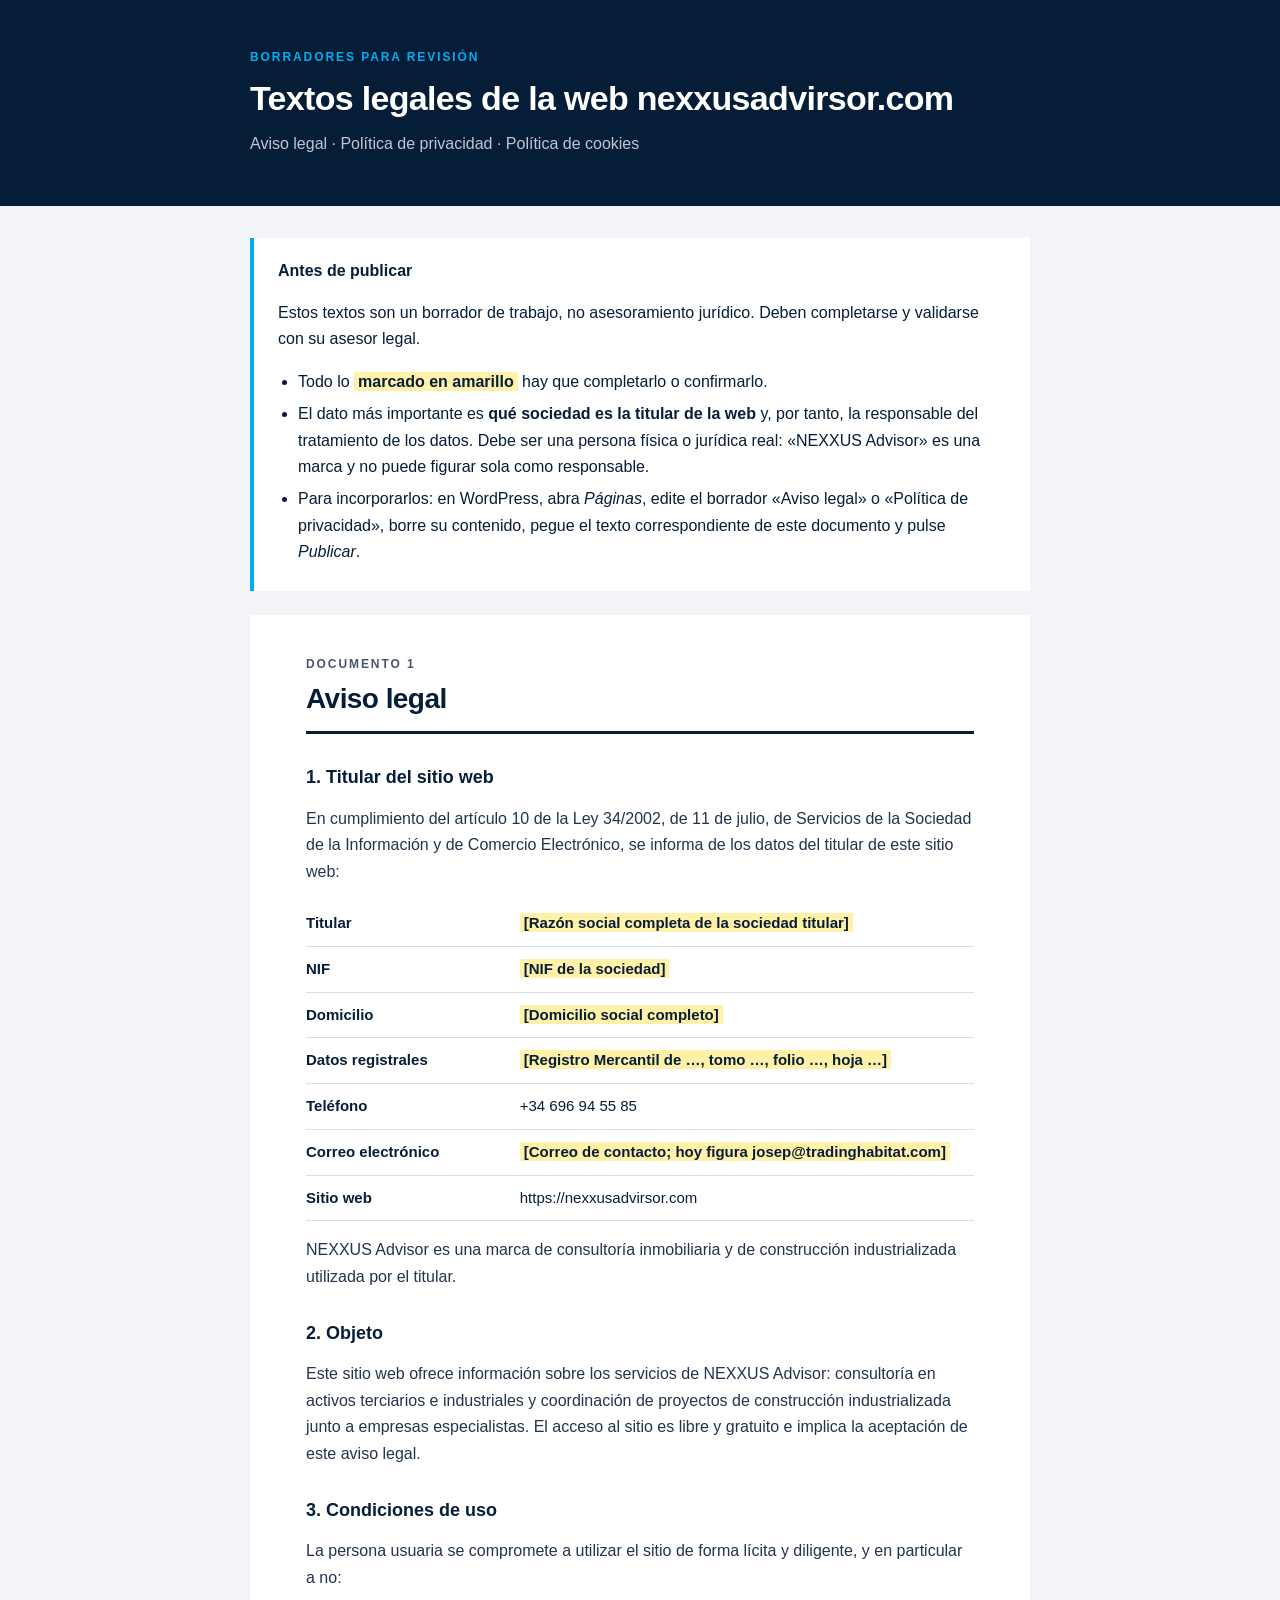
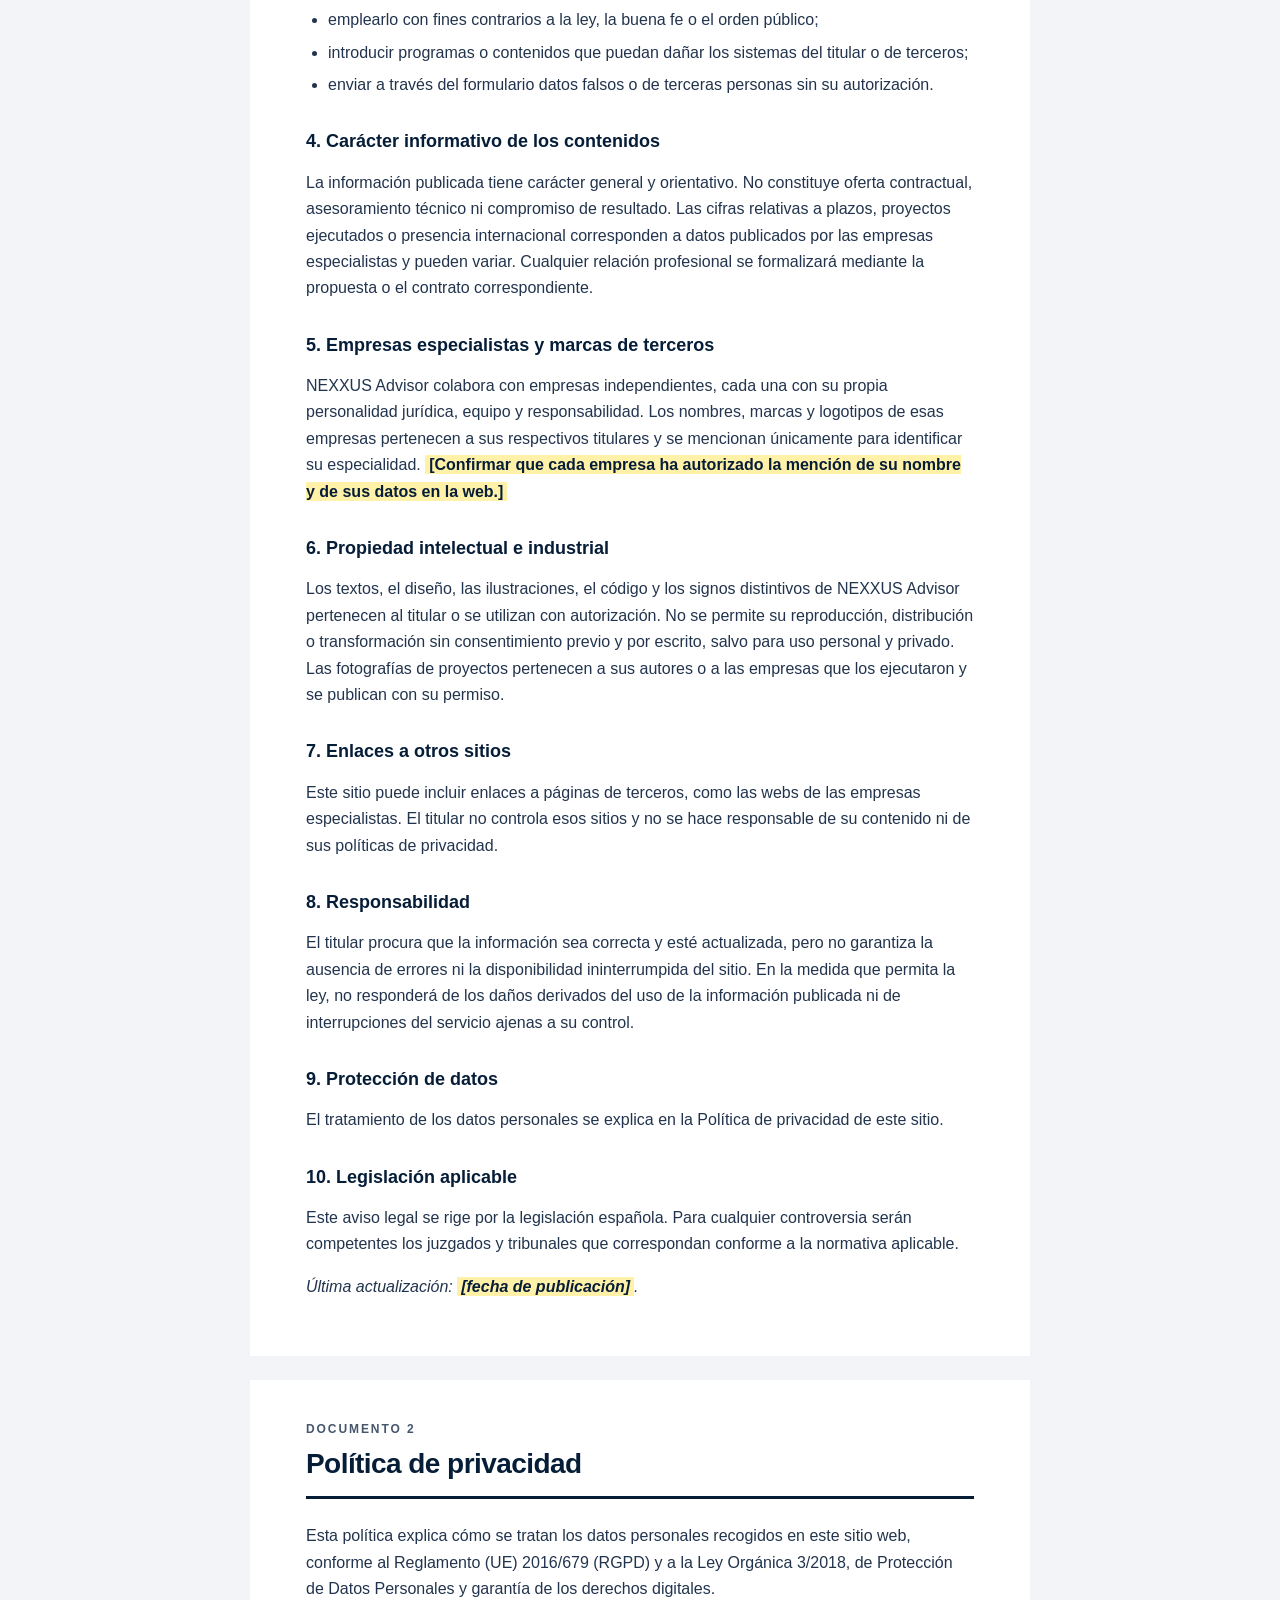
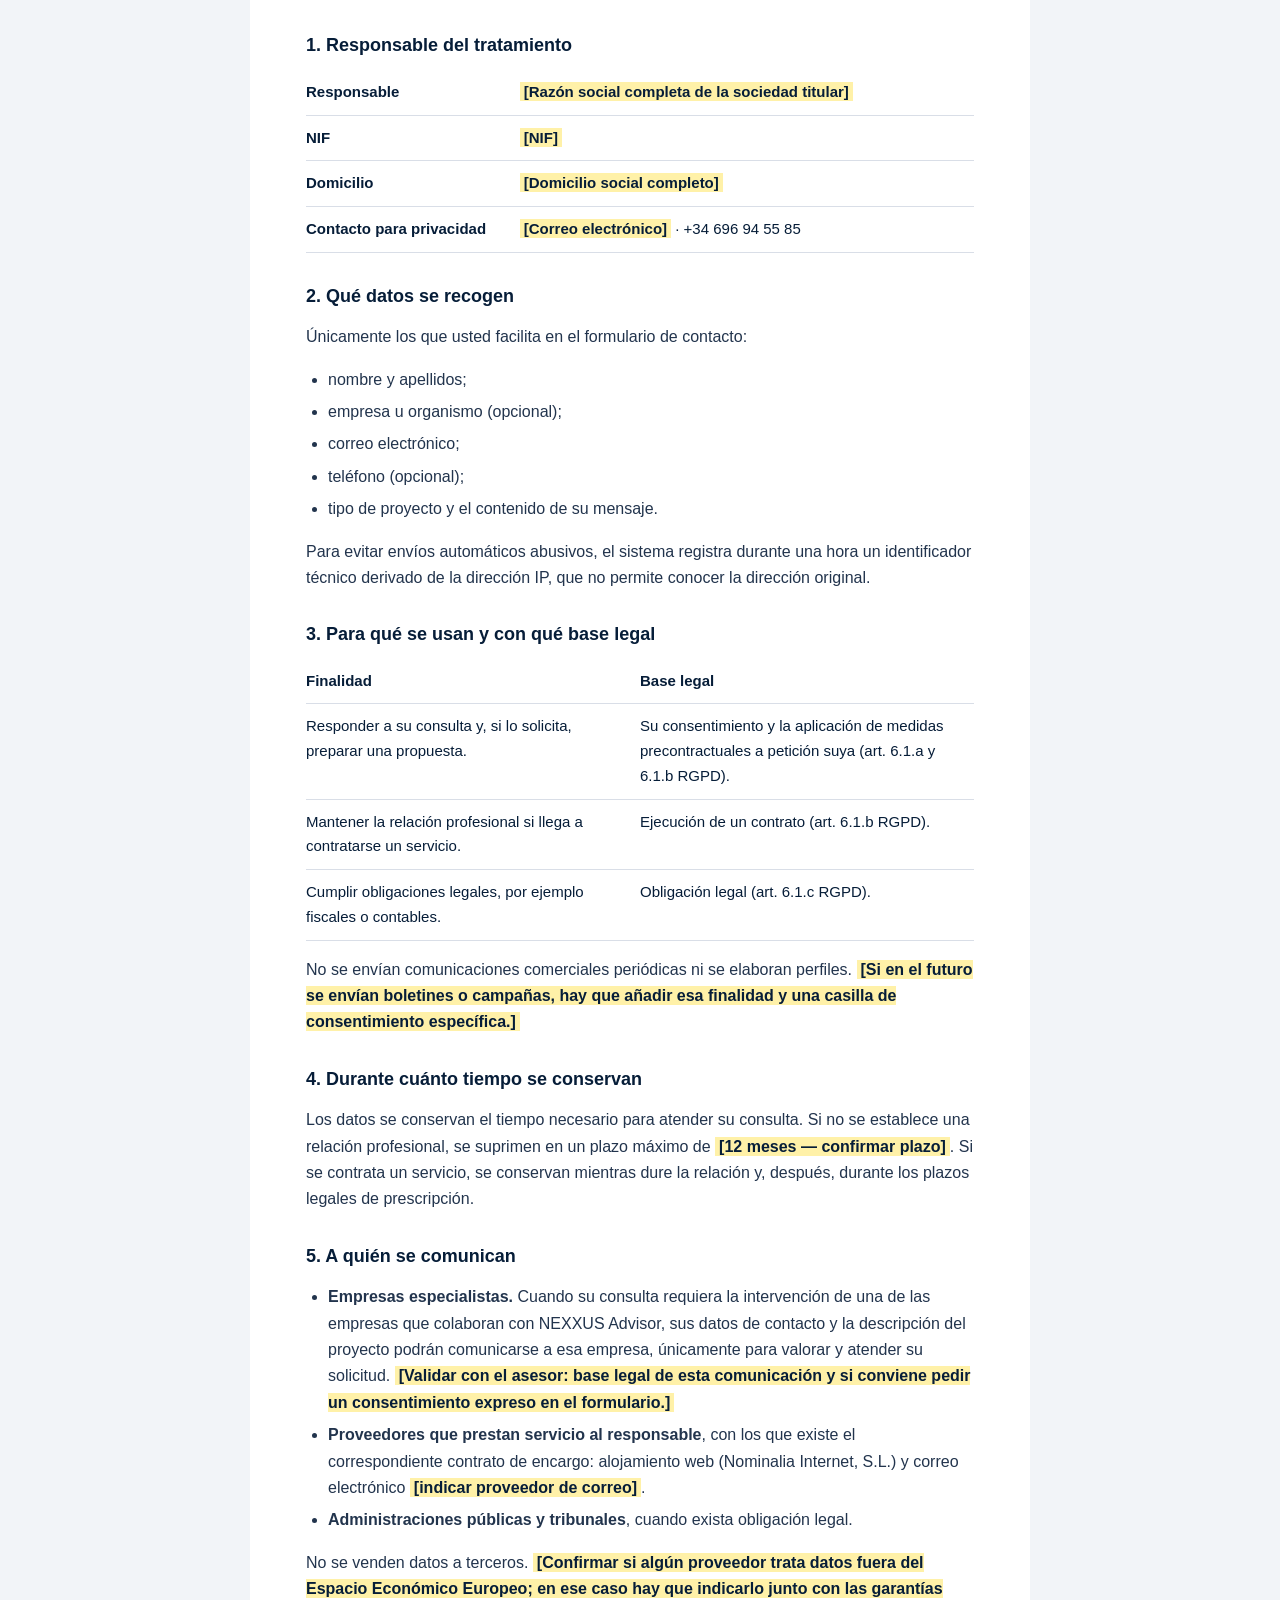
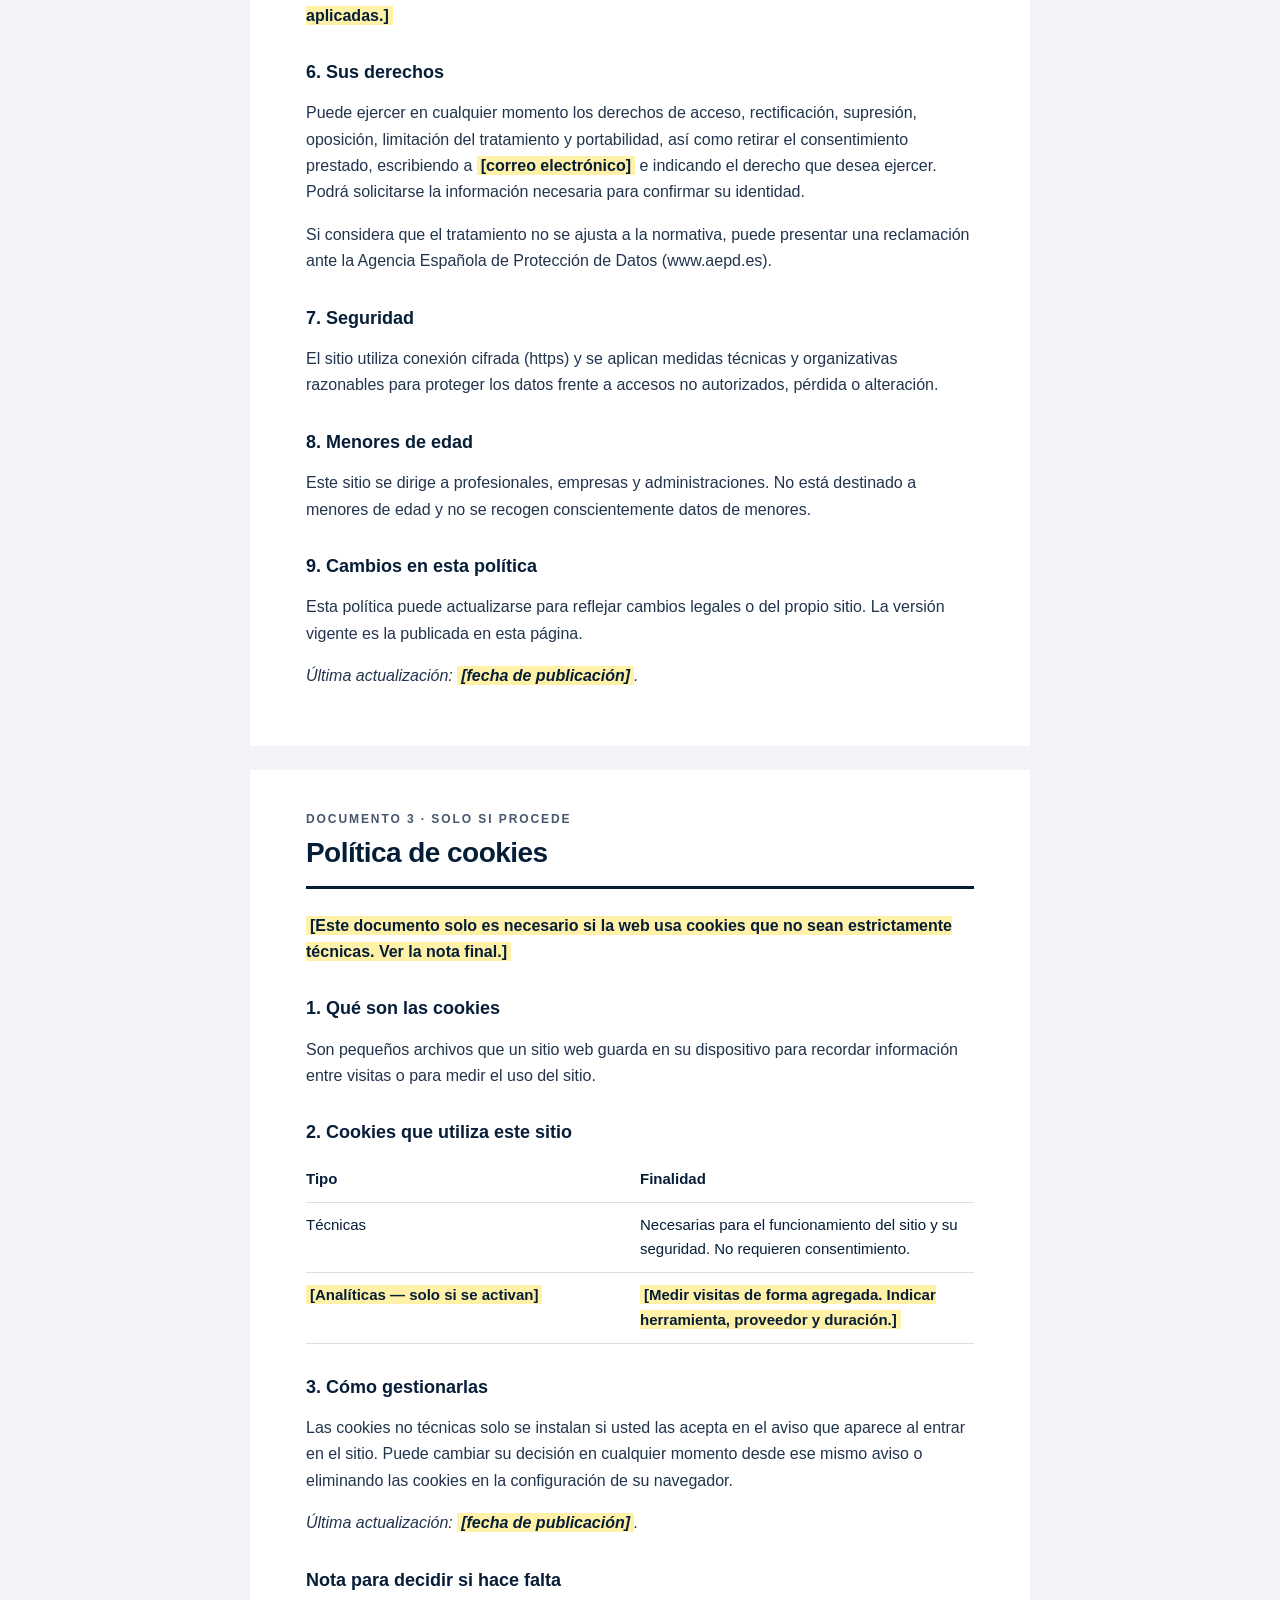
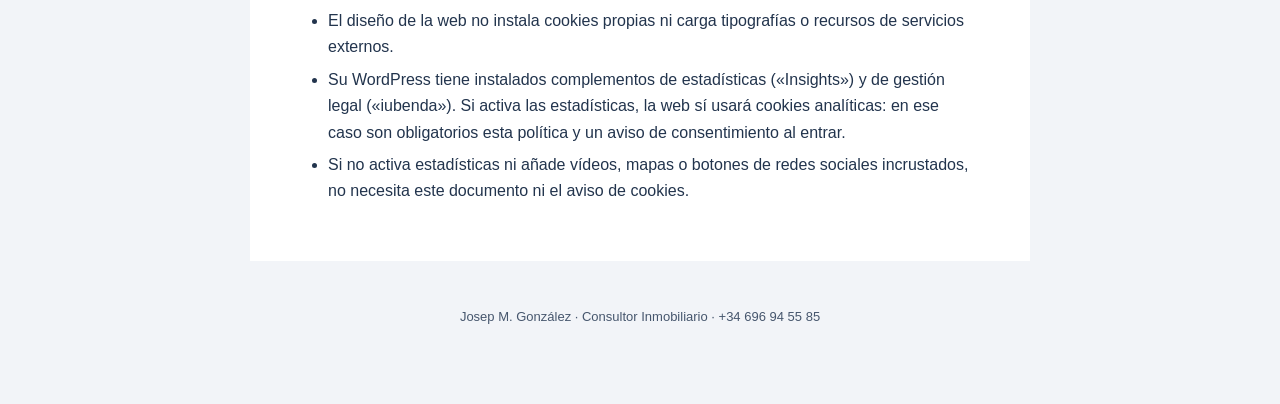
==== nexxus-wordpress/legal/borradores-legales.html @ 494ee6c3 "Add draft legal texts for the NEXXUS Advisor website Legal notice, privacy policy and an optional co" ====
<!doctype html>
<html lang="es">
<head>
<meta charset="utf-8">
<meta name="viewport" content="width=device-width, initial-scale=1">
<title>NEXXUS Advisor · Borradores legales</title>
<style>
	:root { --navy: #061D38; --cyan: #00AEEF; --silver: #C0C6D4; --soft: #46566D; --tint: #F2F4F8; }
	* { box-sizing: border-box; }
	body { margin: 0; background: var(--tint); color: var(--navy); font: 16px/1.65 "Montserrat", "Noto Sans", Arial, sans-serif; }
	.sheet { max-width: 820px; margin: 0 auto; padding: 0 20px 64px; }
	header.cover { background: var(--navy); color: #fff; padding: 48px 20px; margin-bottom: 32px; }
	header.cover div { max-width: 780px; margin: 0 auto; }
	header.cover p.k { margin: 0 0 12px; color: var(--cyan); font-size: 12px; font-weight: 700; letter-spacing: .16em; text-transform: uppercase; }
	header.cover h1 { margin: 0; font-size: 34px; line-height: 1.1; letter-spacing: -.02em; }
	header.cover p.s { margin: 14px 0 0; color: var(--silver); }
	.note { background: #fff; border-left: 4px solid var(--cyan); padding: 20px 24px; margin-bottom: 24px; }
	.note h2 { margin: 0 0 8px; font-size: 16px; }
	.note ul { margin: 8px 0 0; padding-left: 20px; }
	.note li { margin-bottom: 6px; }
	article { background: #fff; padding: 40px clamp(20px, 5vw, 56px); margin-bottom: 24px; }
	article > p.k { margin: 0 0 8px; color: var(--soft); font-size: 12px; font-weight: 700; letter-spacing: .16em; text-transform: uppercase; }
	article h1 { margin: 0 0 24px; padding-bottom: 16px; border-bottom: 3px solid var(--navy); font-size: 28px; line-height: 1.15; letter-spacing: -.02em; }
	article h2 { margin: 32px 0 8px; font-size: 18px; line-height: 1.3; }
	article p, article li { color: #22344d; }
	article ul { padding-left: 22px; }
	article li { margin-bottom: 6px; }
	mark { background: #FFF1A8; color: var(--navy); padding: 1px 4px; font-weight: 600; }
	table { width: 100%; border-collapse: collapse; margin: 12px 0; font-size: 15px; }
	th, td { text-align: left; vertical-align: top; padding: 10px 12px 10px 0; border-bottom: 1px solid #D9DEE7; }
	th { width: 32%; font-weight: 700; }
	footer { color: var(--soft); font-size: 13px; text-align: center; padding-top: 8px; }
	@media print { body { background: #fff; } article, .note { break-inside: avoid-page; } }
</style>
</head>
<body>

<header class="cover">
	<div>
		<p class="k">Borradores para revisión</p>
		<h1>Textos legales de la web nexxusadvirsor.com</h1>
		<p class="s">Aviso legal · Política de privacidad · Política de cookies</p>
	</div>
</header>

<div class="sheet">

<section class="note">
	<h2>Antes de publicar</h2>
	<p>Estos textos son un borrador de trabajo, no asesoramiento jurídico. Deben completarse y validarse con su asesor legal.</p>
	<ul>
		<li>Todo lo <mark>marcado en amarillo</mark> hay que completarlo o confirmarlo.</li>
		<li>El dato más importante es <strong>qué sociedad es la titular de la web</strong> y, por tanto, la responsable del tratamiento de los datos. Debe ser una persona física o jurídica real: «NEXXUS Advisor» es una marca y no puede figurar sola como responsable.</li>
		<li>Para incorporarlos: en WordPress, abra <em>Páginas</em>, edite el borrador «Aviso legal» o «Política de privacidad», borre su contenido, pegue el texto correspondiente de este documento y pulse <em>Publicar</em>.</li>
	</ul>
</section>

<article>
	<p class="k">Documento 1</p>
	<h1>Aviso legal</h1>

	<h2>1. Titular del sitio web</h2>
	<p>En cumplimiento del artículo 10 de la Ley 34/2002, de 11 de julio, de Servicios de la Sociedad de la Información y de Comercio Electrónico, se informa de los datos del titular de este sitio web:</p>
	<table>
		<tr><th>Titular</th><td><mark>[Razón social completa de la sociedad titular]</mark></td></tr>
		<tr><th>NIF</th><td><mark>[NIF de la sociedad]</mark></td></tr>
		<tr><th>Domicilio</th><td><mark>[Domicilio social completo]</mark></td></tr>
		<tr><th>Datos registrales</th><td><mark>[Registro Mercantil de …, tomo …, folio …, hoja …]</mark></td></tr>
		<tr><th>Teléfono</th><td>+34 696 94 55 85</td></tr>
		<tr><th>Correo electrónico</th><td><mark>[Correo de contacto; hoy figura josep@tradinghabitat.com]</mark></td></tr>
		<tr><th>Sitio web</th><td>https://nexxusadvirsor.com</td></tr>
	</table>
	<p>NEXXUS Advisor es una marca de consultoría inmobiliaria y de construcción industrializada utilizada por el titular.</p>

	<h2>2. Objeto</h2>
	<p>Este sitio web ofrece información sobre los servicios de NEXXUS Advisor: consultoría en activos terciarios e industriales y coordinación de proyectos de construcción industrializada junto a empresas especialistas. El acceso al sitio es libre y gratuito e implica la aceptación de este aviso legal.</p>

	<h2>3. Condiciones de uso</h2>
	<p>La persona usuaria se compromete a utilizar el sitio de forma lícita y diligente, y en particular a no:</p>
	<ul>
		<li>emplearlo con fines contrarios a la ley, la buena fe o el orden público;</li>
		<li>introducir programas o contenidos que puedan dañar los sistemas del titular o de terceros;</li>
		<li>enviar a través del formulario datos falsos o de terceras personas sin su autorización.</li>
	</ul>

	<h2>4. Carácter informativo de los contenidos</h2>
	<p>La información publicada tiene carácter general y orientativo. No constituye oferta contractual, asesoramiento técnico ni compromiso de resultado. Las cifras relativas a plazos, proyectos ejecutados o presencia internacional corresponden a datos publicados por las empresas especialistas y pueden variar. Cualquier relación profesional se formalizará mediante la propuesta o el contrato correspondiente.</p>

	<h2>5. Empresas especialistas y marcas de terceros</h2>
	<p>NEXXUS Advisor colabora con empresas independientes, cada una con su propia personalidad jurídica, equipo y responsabilidad. Los nombres, marcas y logotipos de esas empresas pertenecen a sus respectivos titulares y se mencionan únicamente para identificar su especialidad. <mark>[Confirmar que cada empresa ha autorizado la mención de su nombre y de sus datos en la web.]</mark></p>

	<h2>6. Propiedad intelectual e industrial</h2>
	<p>Los textos, el diseño, las ilustraciones, el código y los signos distintivos de NEXXUS Advisor pertenecen al titular o se utilizan con autorización. No se permite su reproducción, distribución o transformación sin consentimiento previo y por escrito, salvo para uso personal y privado. Las fotografías de proyectos pertenecen a sus autores o a las empresas que los ejecutaron y se publican con su permiso.</p>

	<h2>7. Enlaces a otros sitios</h2>
	<p>Este sitio puede incluir enlaces a páginas de terceros, como las webs de las empresas especialistas. El titular no controla esos sitios y no se hace responsable de su contenido ni de sus políticas de privacidad.</p>

	<h2>8. Responsabilidad</h2>
	<p>El titular procura que la información sea correcta y esté actualizada, pero no garantiza la ausencia de errores ni la disponibilidad ininterrumpida del sitio. En la medida que permita la ley, no responderá de los daños derivados del uso de la información publicada ni de interrupciones del servicio ajenas a su control.</p>

	<h2>9. Protección de datos</h2>
	<p>El tratamiento de los datos personales se explica en la Política de privacidad de este sitio.</p>

	<h2>10. Legislación aplicable</h2>
	<p>Este aviso legal se rige por la legislación española. Para cualquier controversia serán competentes los juzgados y tribunales que correspondan conforme a la normativa aplicable.</p>

	<p><em>Última actualización: <mark>[fecha de publicación]</mark>.</em></p>
</article>

<article>
	<p class="k">Documento 2</p>
	<h1>Política de privacidad</h1>

	<p>Esta política explica cómo se tratan los datos personales recogidos en este sitio web, conforme al Reglamento (UE) 2016/679 (RGPD) y a la Ley Orgánica 3/2018, de Protección de Datos Personales y garantía de los derechos digitales.</p>

	<h2>1. Responsable del tratamiento</h2>
	<table>
		<tr><th>Responsable</th><td><mark>[Razón social completa de la sociedad titular]</mark></td></tr>
		<tr><th>NIF</th><td><mark>[NIF]</mark></td></tr>
		<tr><th>Domicilio</th><td><mark>[Domicilio social completo]</mark></td></tr>
		<tr><th>Contacto para privacidad</th><td><mark>[Correo electrónico]</mark> · +34 696 94 55 85</td></tr>
	</table>

	<h2>2. Qué datos se recogen</h2>
	<p>Únicamente los que usted facilita en el formulario de contacto:</p>
	<ul>
		<li>nombre y apellidos;</li>
		<li>empresa u organismo (opcional);</li>
		<li>correo electrónico;</li>
		<li>teléfono (opcional);</li>
		<li>tipo de proyecto y el contenido de su mensaje.</li>
	</ul>
	<p>Para evitar envíos automáticos abusivos, el sistema registra durante una hora un identificador técnico derivado de la dirección IP, que no permite conocer la dirección original.</p>

	<h2>3. Para qué se usan y con qué base legal</h2>
	<table>
		<tr><th>Finalidad</th><th>Base legal</th></tr>
		<tr><td>Responder a su consulta y, si lo solicita, preparar una propuesta.</td><td>Su consentimiento y la aplicación de medidas precontractuales a petición suya (art. 6.1.a y 6.1.b RGPD).</td></tr>
		<tr><td>Mantener la relación profesional si llega a contratarse un servicio.</td><td>Ejecución de un contrato (art. 6.1.b RGPD).</td></tr>
		<tr><td>Cumplir obligaciones legales, por ejemplo fiscales o contables.</td><td>Obligación legal (art. 6.1.c RGPD).</td></tr>
	</table>
	<p>No se envían comunicaciones comerciales periódicas ni se elaboran perfiles. <mark>[Si en el futuro se envían boletines o campañas, hay que añadir esa finalidad y una casilla de consentimiento específica.]</mark></p>

	<h2>4. Durante cuánto tiempo se conservan</h2>
	<p>Los datos se conservan el tiempo necesario para atender su consulta. Si no se establece una relación profesional, se suprimen en un plazo máximo de <mark>[12 meses — confirmar plazo]</mark>. Si se contrata un servicio, se conservan mientras dure la relación y, después, durante los plazos legales de prescripción.</p>

	<h2>5. A quién se comunican</h2>
	<ul>
		<li><strong>Empresas especialistas.</strong> Cuando su consulta requiera la intervención de una de las empresas que colaboran con NEXXUS Advisor, sus datos de contacto y la descripción del proyecto podrán comunicarse a esa empresa, únicamente para valorar y atender su solicitud. <mark>[Validar con el asesor: base legal de esta comunicación y si conviene pedir un consentimiento expreso en el formulario.]</mark></li>
		<li><strong>Proveedores que prestan servicio al responsable</strong>, con los que existe el correspondiente contrato de encargo: alojamiento web (Nominalia Internet, S.L.) y correo electrónico <mark>[indicar proveedor de correo]</mark>.</li>
		<li><strong>Administraciones públicas y tribunales</strong>, cuando exista obligación legal.</li>
	</ul>
	<p>No se venden datos a terceros. <mark>[Confirmar si algún proveedor trata datos fuera del Espacio Económico Europeo; en ese caso hay que indicarlo junto con las garantías aplicadas.]</mark></p>

	<h2>6. Sus derechos</h2>
	<p>Puede ejercer en cualquier momento los derechos de acceso, rectificación, supresión, oposición, limitación del tratamiento y portabilidad, así como retirar el consentimiento prestado, escribiendo a <mark>[correo electrónico]</mark> e indicando el derecho que desea ejercer. Podrá solicitarse la información necesaria para confirmar su identidad.</p>
	<p>Si considera que el tratamiento no se ajusta a la normativa, puede presentar una reclamación ante la Agencia Española de Protección de Datos (www.aepd.es).</p>

	<h2>7. Seguridad</h2>
	<p>El sitio utiliza conexión cifrada (https) y se aplican medidas técnicas y organizativas razonables para proteger los datos frente a accesos no autorizados, pérdida o alteración.</p>

	<h2>8. Menores de edad</h2>
	<p>Este sitio se dirige a profesionales, empresas y administraciones. No está destinado a menores de edad y no se recogen conscientemente datos de menores.</p>

	<h2>9. Cambios en esta política</h2>
	<p>Esta política puede actualizarse para reflejar cambios legales o del propio sitio. La versión vigente es la publicada en esta página.</p>

	<p><em>Última actualización: <mark>[fecha de publicación]</mark>.</em></p>
</article>

<article>
	<p class="k">Documento 3 · solo si procede</p>
	<h1>Política de cookies</h1>

	<p><mark>[Este documento solo es necesario si la web usa cookies que no sean estrictamente técnicas. Ver la nota final.]</mark></p>

	<h2>1. Qué son las cookies</h2>
	<p>Son pequeños archivos que un sitio web guarda en su dispositivo para recordar información entre visitas o para medir el uso del sitio.</p>

	<h2>2. Cookies que utiliza este sitio</h2>
	<table>
		<tr><th>Tipo</th><th>Finalidad</th></tr>
		<tr><td>Técnicas</td><td>Necesarias para el funcionamiento del sitio y su seguridad. No requieren consentimiento.</td></tr>
		<tr><td><mark>[Analíticas — solo si se activan]</mark></td><td><mark>[Medir visitas de forma agregada. Indicar herramienta, proveedor y duración.]</mark></td></tr>
	</table>

	<h2>3. Cómo gestionarlas</h2>
	<p>Las cookies no técnicas solo se instalan si usted las acepta en el aviso que aparece al entrar en el sitio. Puede cambiar su decisión en cualquier momento desde ese mismo aviso o eliminando las cookies en la configuración de su navegador.</p>

	<p><em>Última actualización: <mark>[fecha de publicación]</mark>.</em></p>

	<h2>Nota para decidir si hace falta</h2>
	<ul>
		<li>El diseño de la web no instala cookies propias ni carga tipografías o recursos de servicios externos.</li>
		<li>Su WordPress tiene instalados complementos de estadísticas («Insights») y de gestión legal («iubenda»). Si activa las estadísticas, la web sí usará cookies analíticas: en ese caso son obligatorios esta política y un aviso de consentimiento al entrar.</li>
		<li>Si no activa estadísticas ni añade vídeos, mapas o botones de redes sociales incrustados, no necesita este documento ni el aviso de cookies.</li>
	</ul>
</article>

<footer>
	<p>Josep M. González · Consultor Inmobiliario · +34 696 94 55 85</p>
</footer>

</div>
</body>
</html>
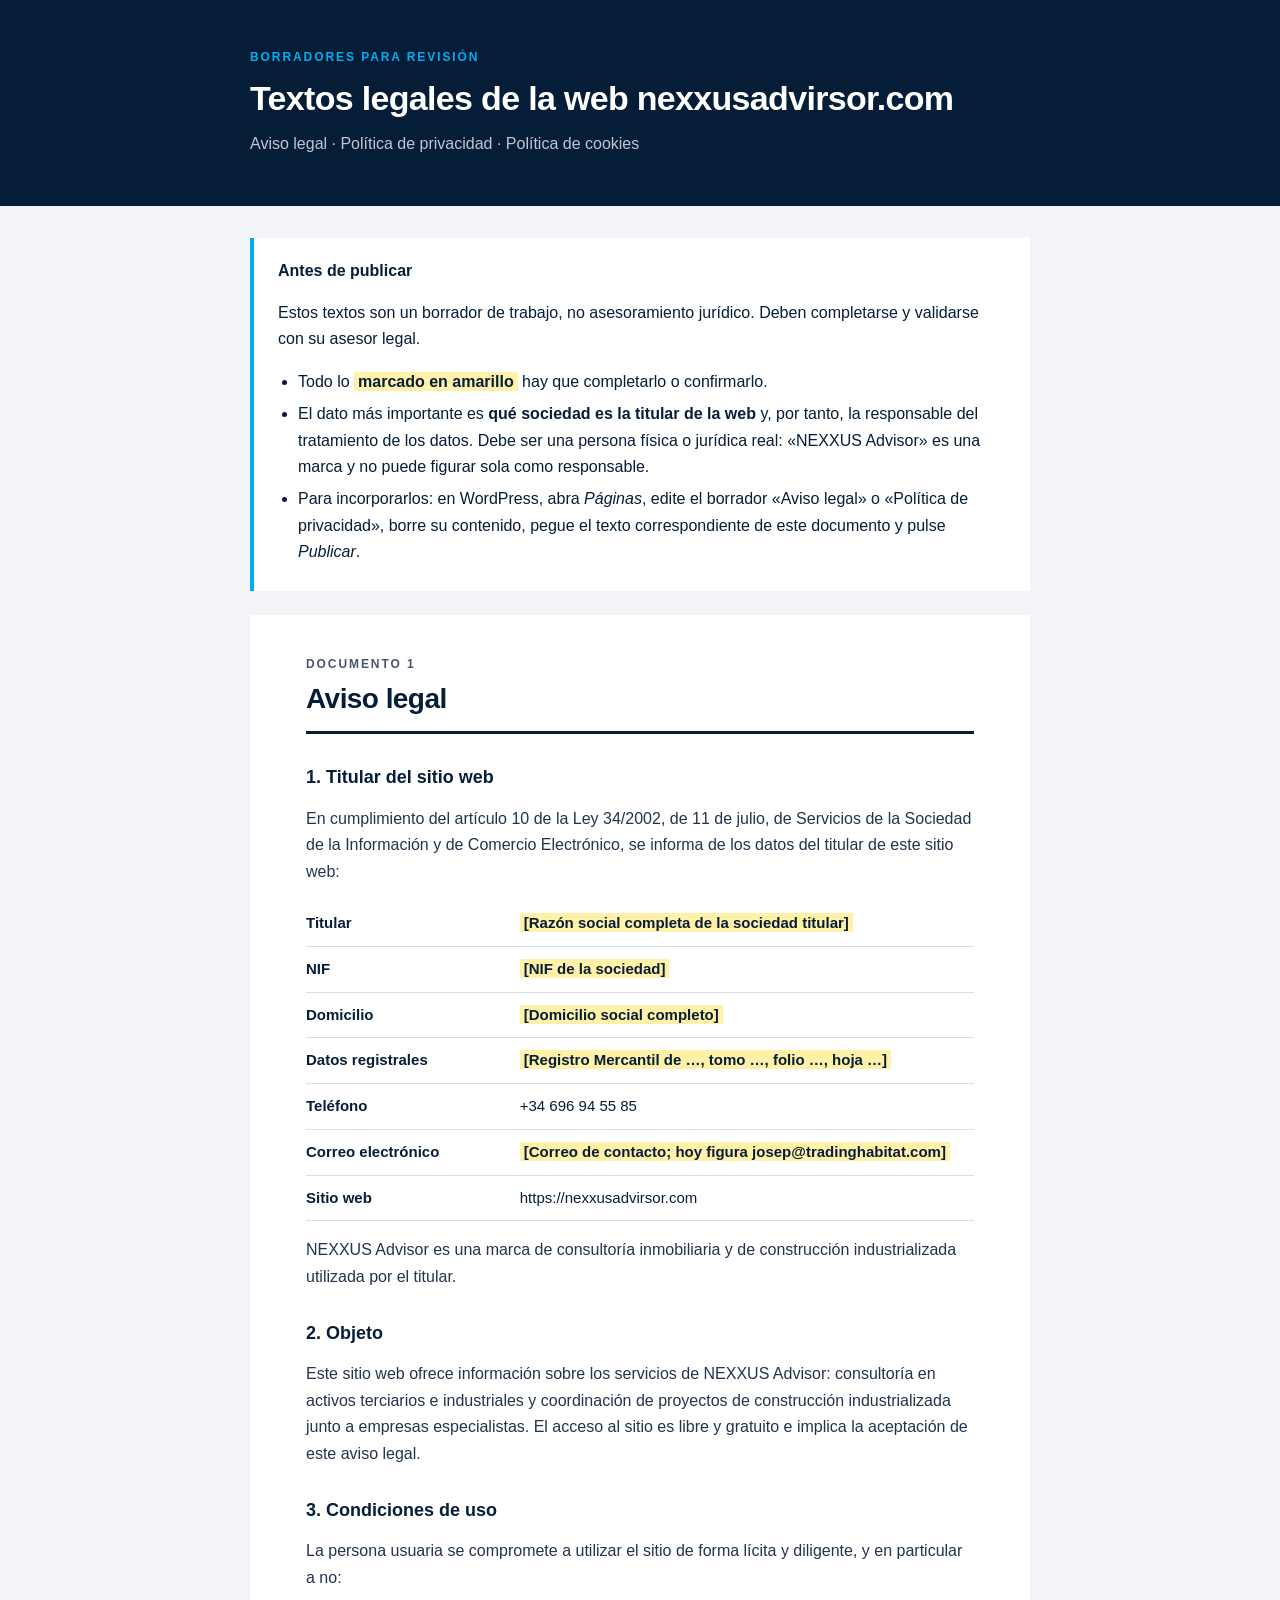
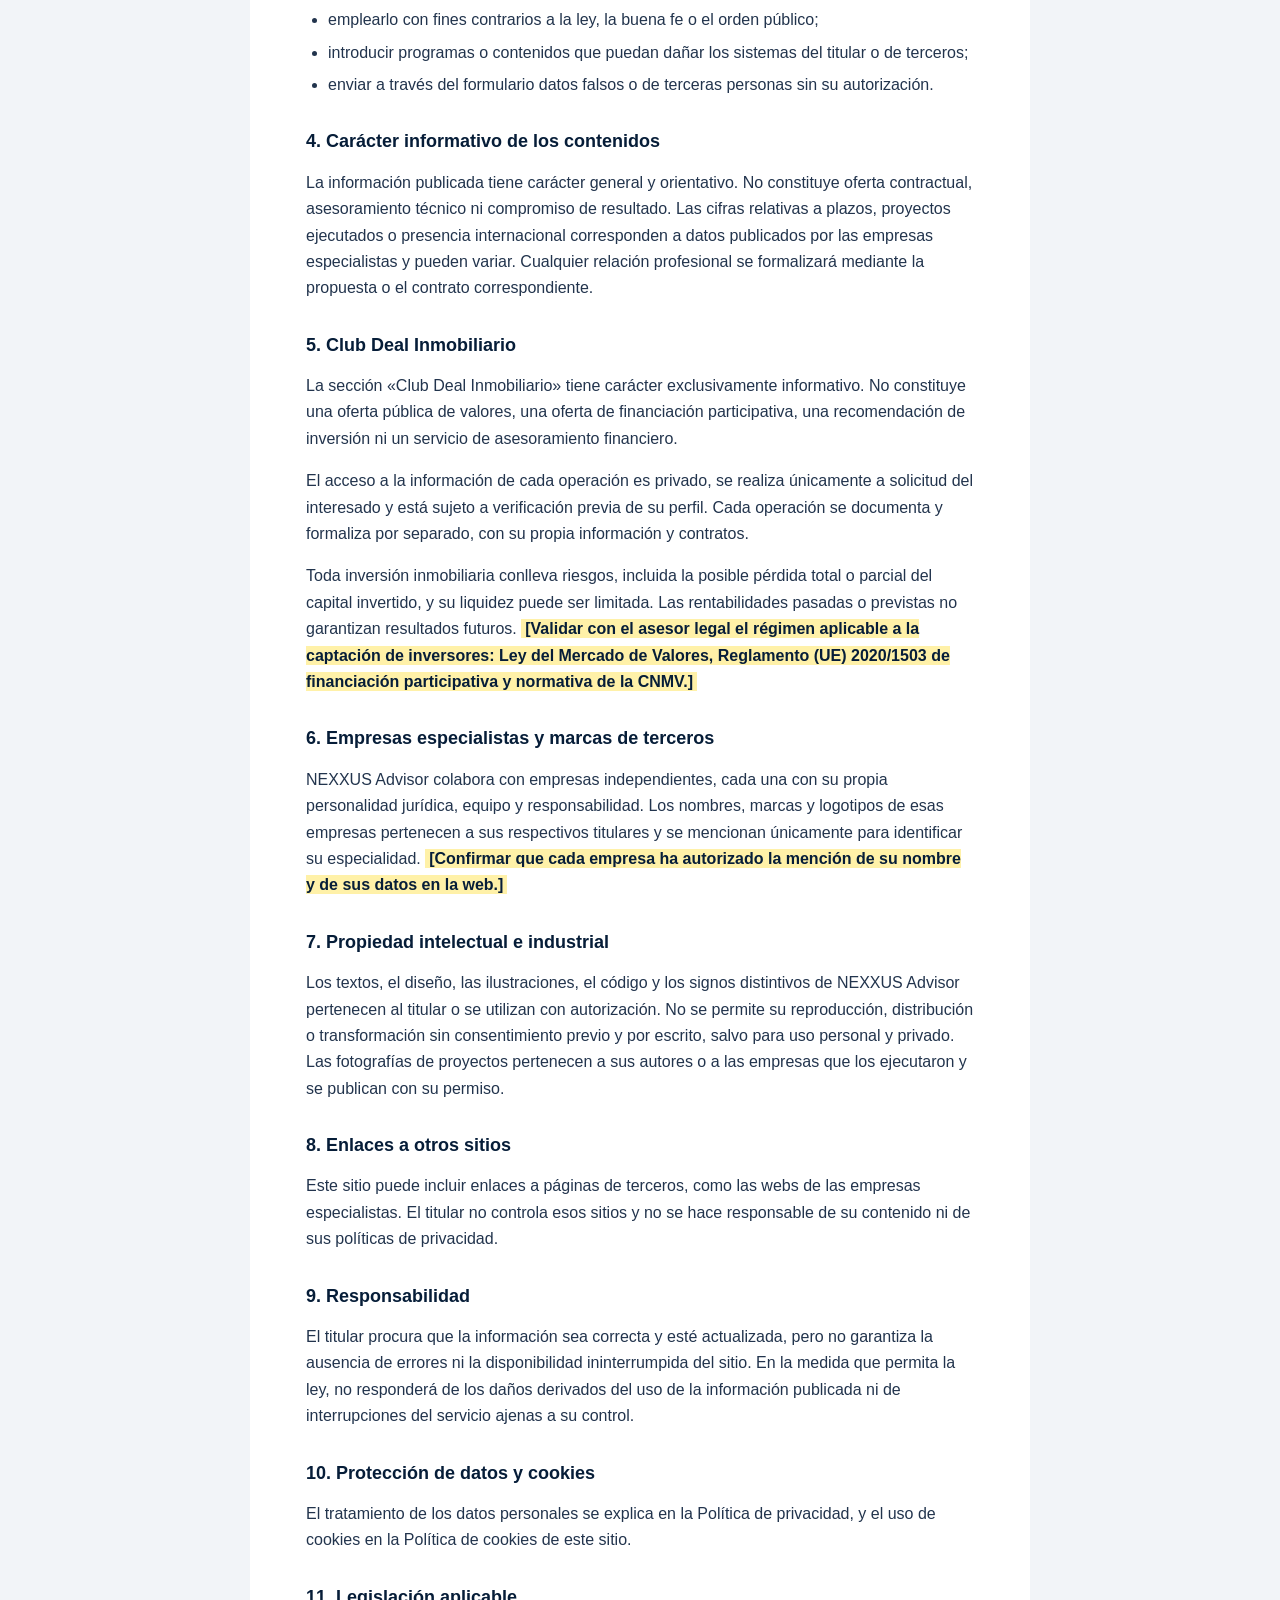
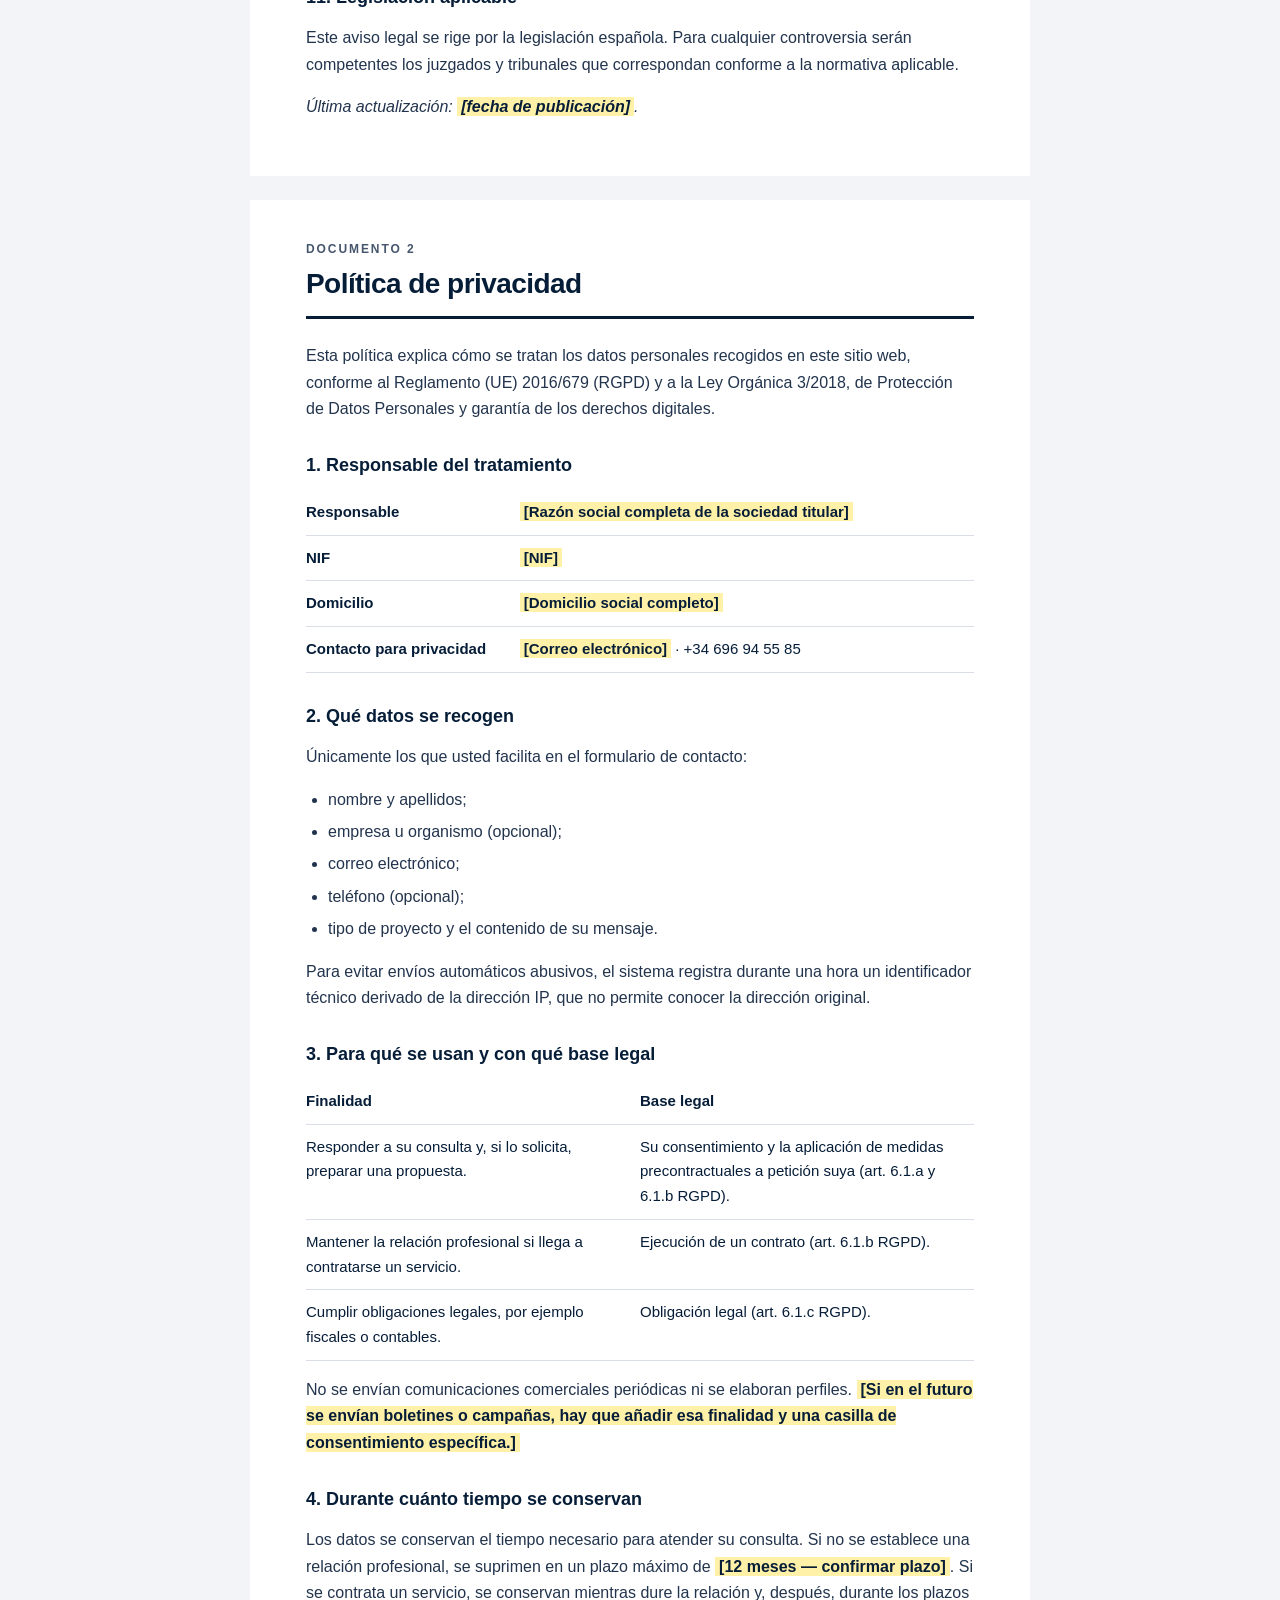
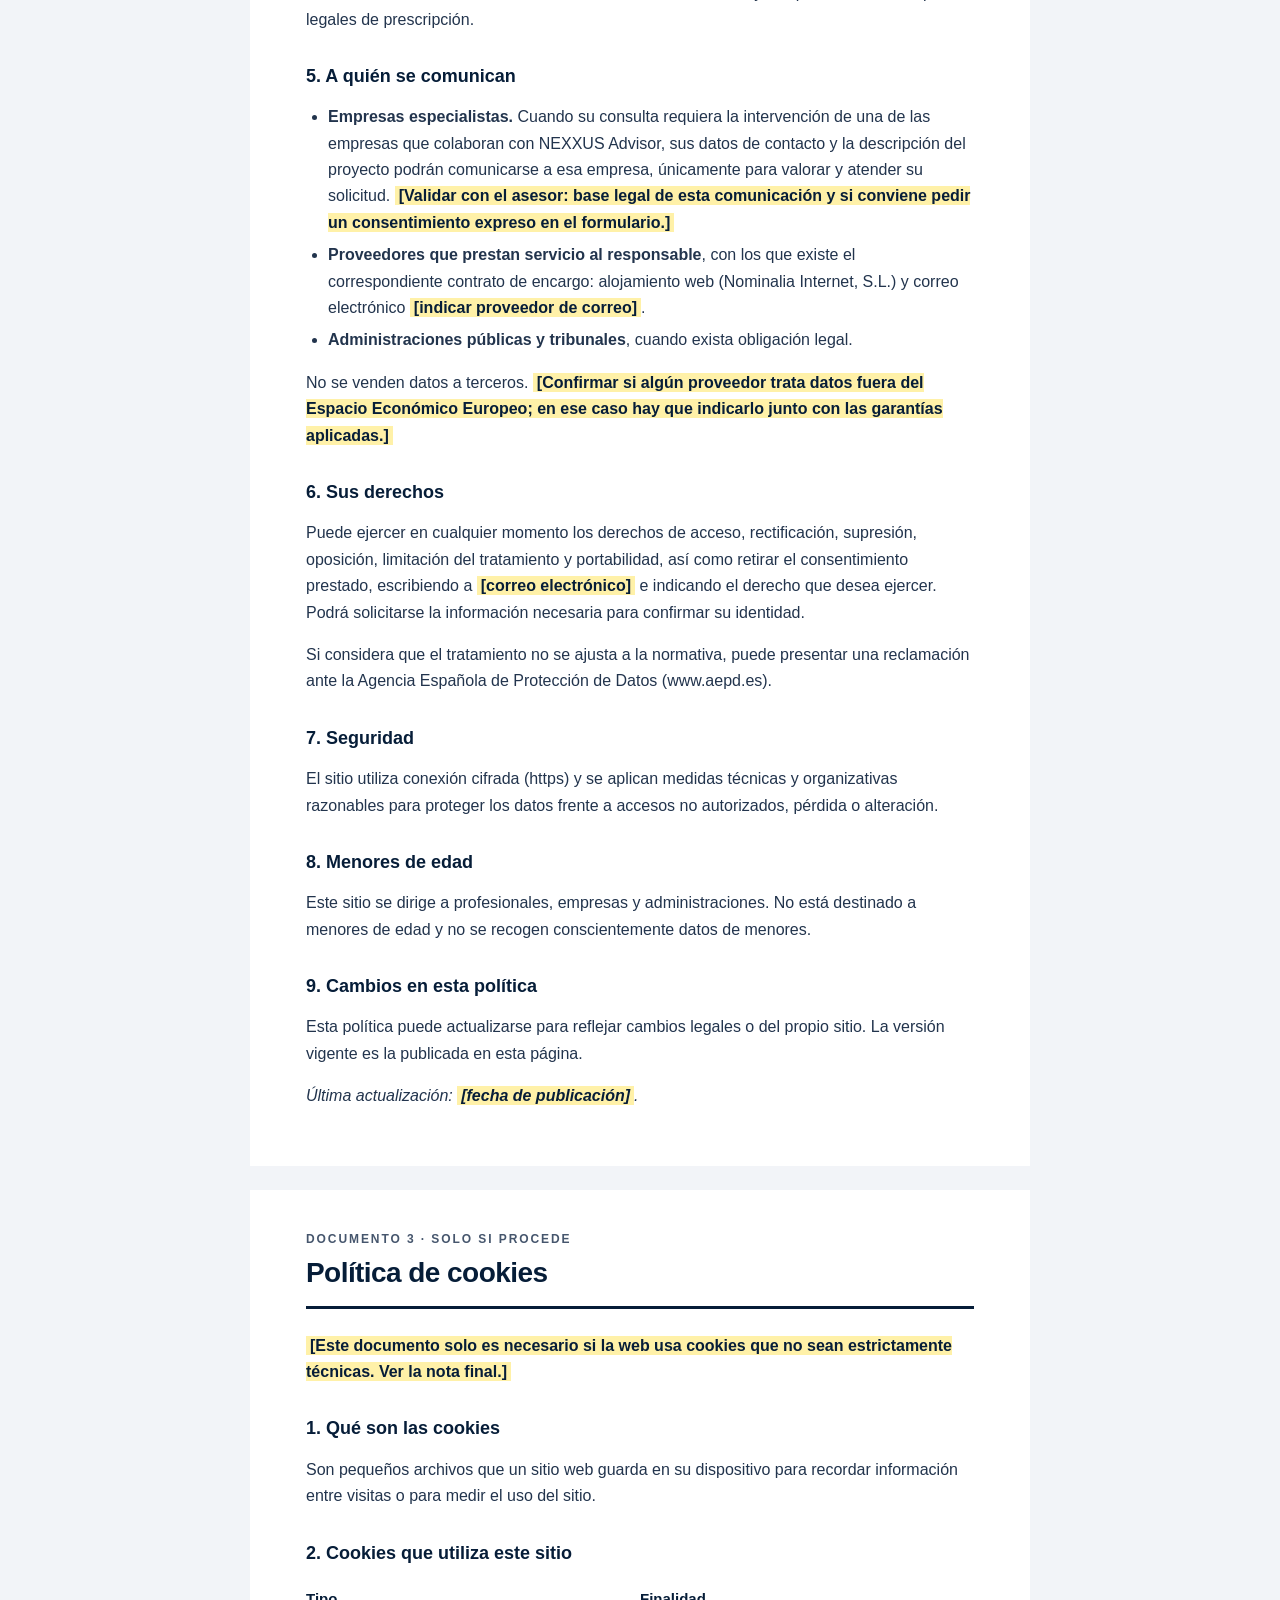
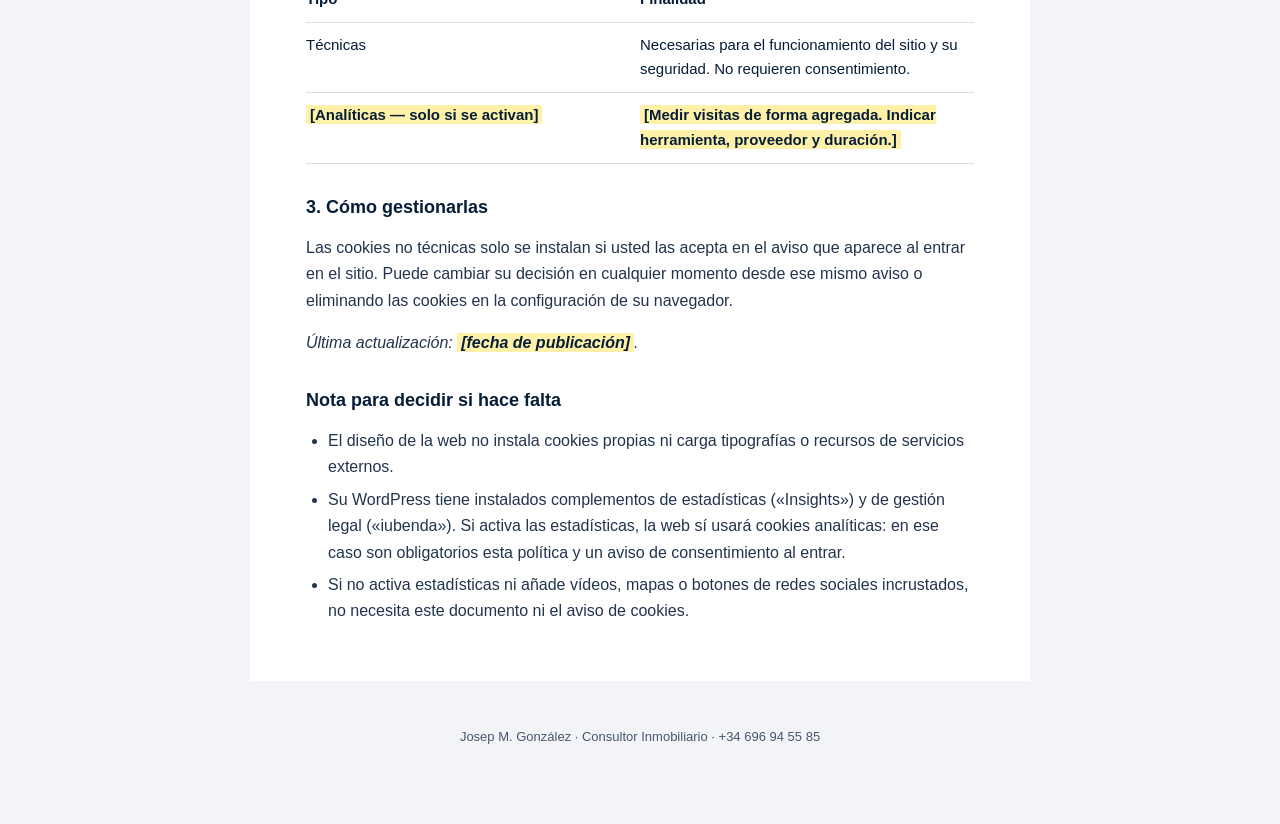
==== commit 8604e235: "Add a Club Deal clause to the draft legal notice Co-Authored-By: Claude Opus 5.5 <noreply@anthropic." ====
--- a/nexxus-wordpress/legal/borradores-legales.html
+++ b/nexxus-wordpress/legal/borradores-legales.html
@@ -86,22 +86,27 @@
 	<h2>4. Carácter informativo de los contenidos</h2>
 	<p>La información publicada tiene carácter general y orientativo. No constituye oferta contractual, asesoramiento técnico ni compromiso de resultado. Las cifras relativas a plazos, proyectos ejecutados o presencia internacional corresponden a datos publicados por las empresas especialistas y pueden variar. Cualquier relación profesional se formalizará mediante la propuesta o el contrato correspondiente.</p>
 
-	<h2>5. Empresas especialistas y marcas de terceros</h2>
+	<h2>5. Club Deal Inmobiliario</h2>
+	<p>La sección «Club Deal Inmobiliario» tiene carácter exclusivamente informativo. No constituye una oferta pública de valores, una oferta de financiación participativa, una recomendación de inversión ni un servicio de asesoramiento financiero.</p>
+	<p>El acceso a la información de cada operación es privado, se realiza únicamente a solicitud del interesado y está sujeto a verificación previa de su perfil. Cada operación se documenta y formaliza por separado, con su propia información y contratos.</p>
+	<p>Toda inversión inmobiliaria conlleva riesgos, incluida la posible pérdida total o parcial del capital invertido, y su liquidez puede ser limitada. Las rentabilidades pasadas o previstas no garantizan resultados futuros. <mark>[Validar con el asesor legal el régimen aplicable a la captación de inversores: Ley del Mercado de Valores, Reglamento (UE) 2020/1503 de financiación participativa y normativa de la CNMV.]</mark></p>
+
+	<h2>6. Empresas especialistas y marcas de terceros</h2>
 	<p>NEXXUS Advisor colabora con empresas independientes, cada una con su propia personalidad jurídica, equipo y responsabilidad. Los nombres, marcas y logotipos de esas empresas pertenecen a sus respectivos titulares y se mencionan únicamente para identificar su especialidad. <mark>[Confirmar que cada empresa ha autorizado la mención de su nombre y de sus datos en la web.]</mark></p>
 
-	<h2>6. Propiedad intelectual e industrial</h2>
+	<h2>7. Propiedad intelectual e industrial</h2>
 	<p>Los textos, el diseño, las ilustraciones, el código y los signos distintivos de NEXXUS Advisor pertenecen al titular o se utilizan con autorización. No se permite su reproducción, distribución o transformación sin consentimiento previo y por escrito, salvo para uso personal y privado. Las fotografías de proyectos pertenecen a sus autores o a las empresas que los ejecutaron y se publican con su permiso.</p>
 
-	<h2>7. Enlaces a otros sitios</h2>
+	<h2>8. Enlaces a otros sitios</h2>
 	<p>Este sitio puede incluir enlaces a páginas de terceros, como las webs de las empresas especialistas. El titular no controla esos sitios y no se hace responsable de su contenido ni de sus políticas de privacidad.</p>
 
-	<h2>8. Responsabilidad</h2>
+	<h2>9. Responsabilidad</h2>
 	<p>El titular procura que la información sea correcta y esté actualizada, pero no garantiza la ausencia de errores ni la disponibilidad ininterrumpida del sitio. En la medida que permita la ley, no responderá de los daños derivados del uso de la información publicada ni de interrupciones del servicio ajenas a su control.</p>
 
-	<h2>9. Protección de datos</h2>
-	<p>El tratamiento de los datos personales se explica en la Política de privacidad de este sitio.</p>
-
-	<h2>10. Legislación aplicable</h2>
+	<h2>10. Protección de datos y cookies</h2>
+	<p>El tratamiento de los datos personales se explica en la Política de privacidad, y el uso de cookies en la Política de cookies de este sitio.</p>
+
+	<h2>11. Legislación aplicable</h2>
 	<p>Este aviso legal se rige por la legislación española. Para cualquier controversia serán competentes los juzgados y tribunales que correspondan conforme a la normativa aplicable.</p>
 
 	<p><em>Última actualización: <mark>[fecha de publicación]</mark>.</em></p>
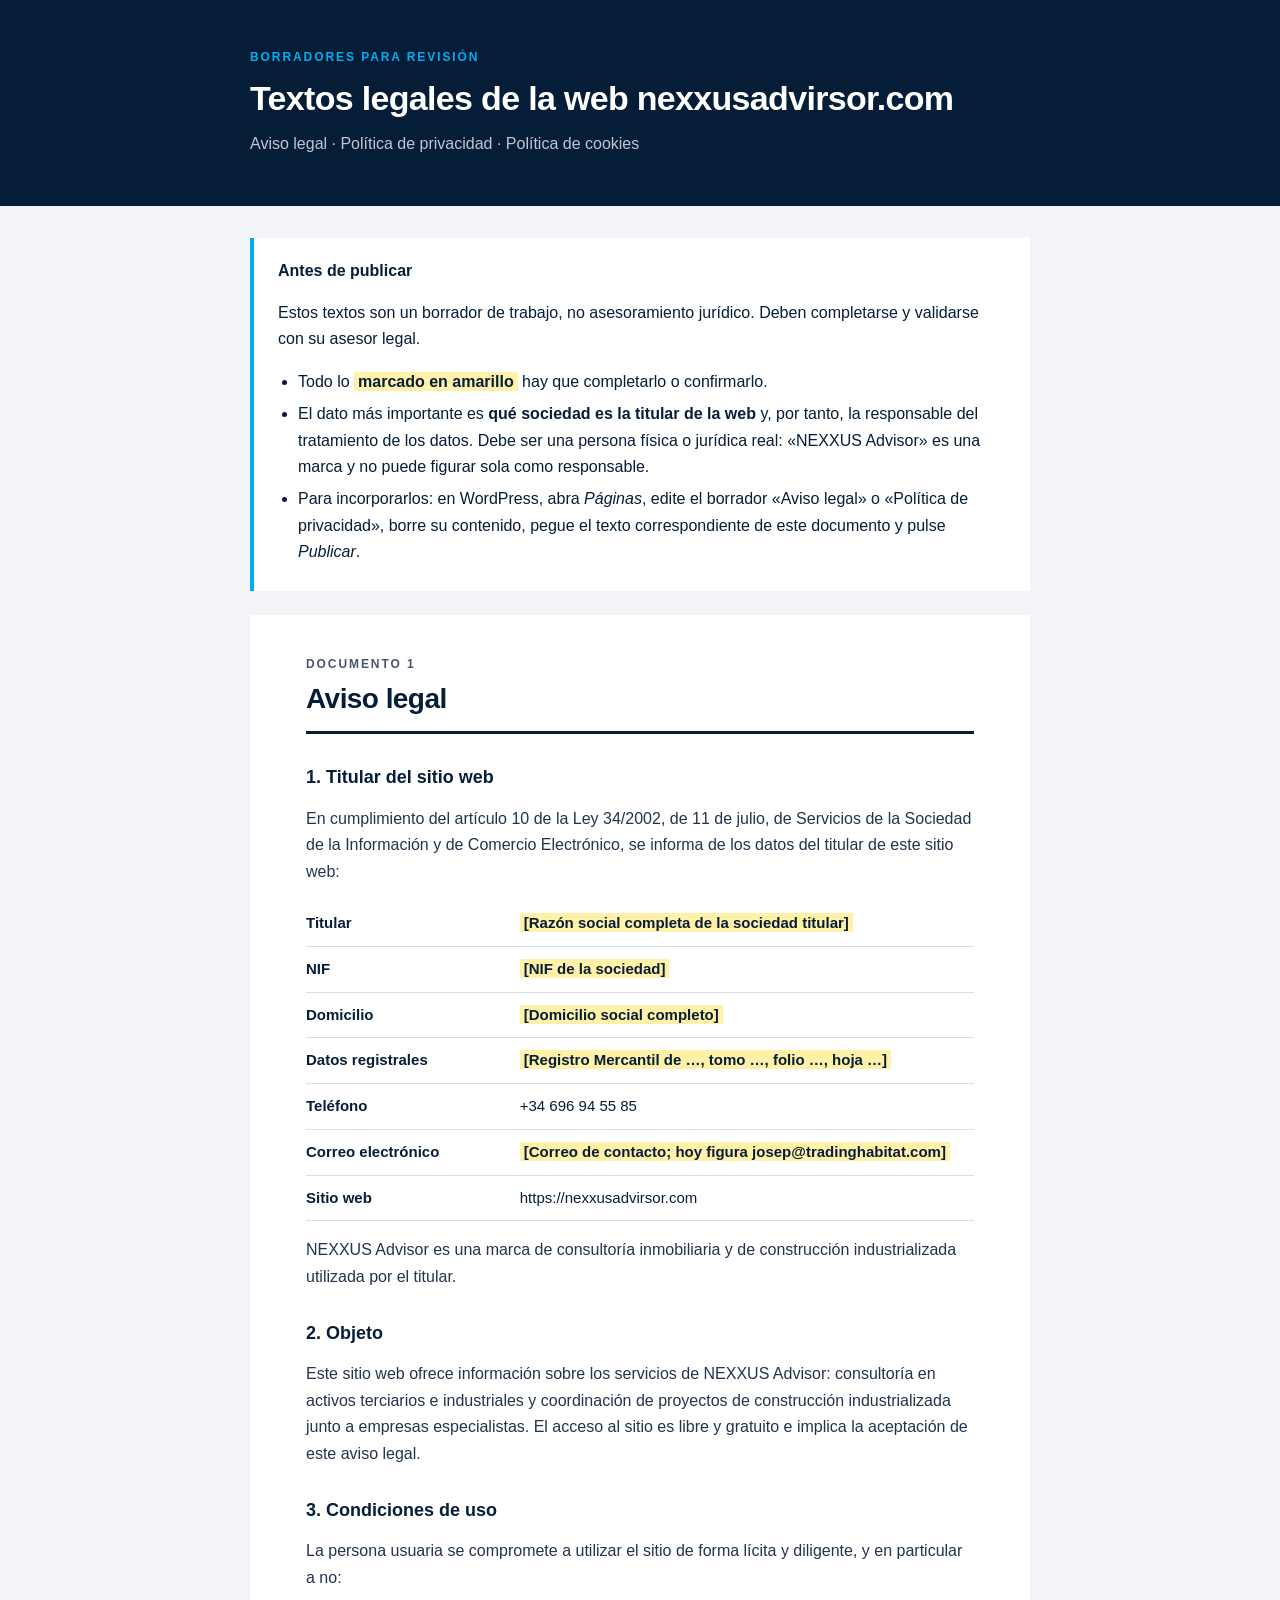
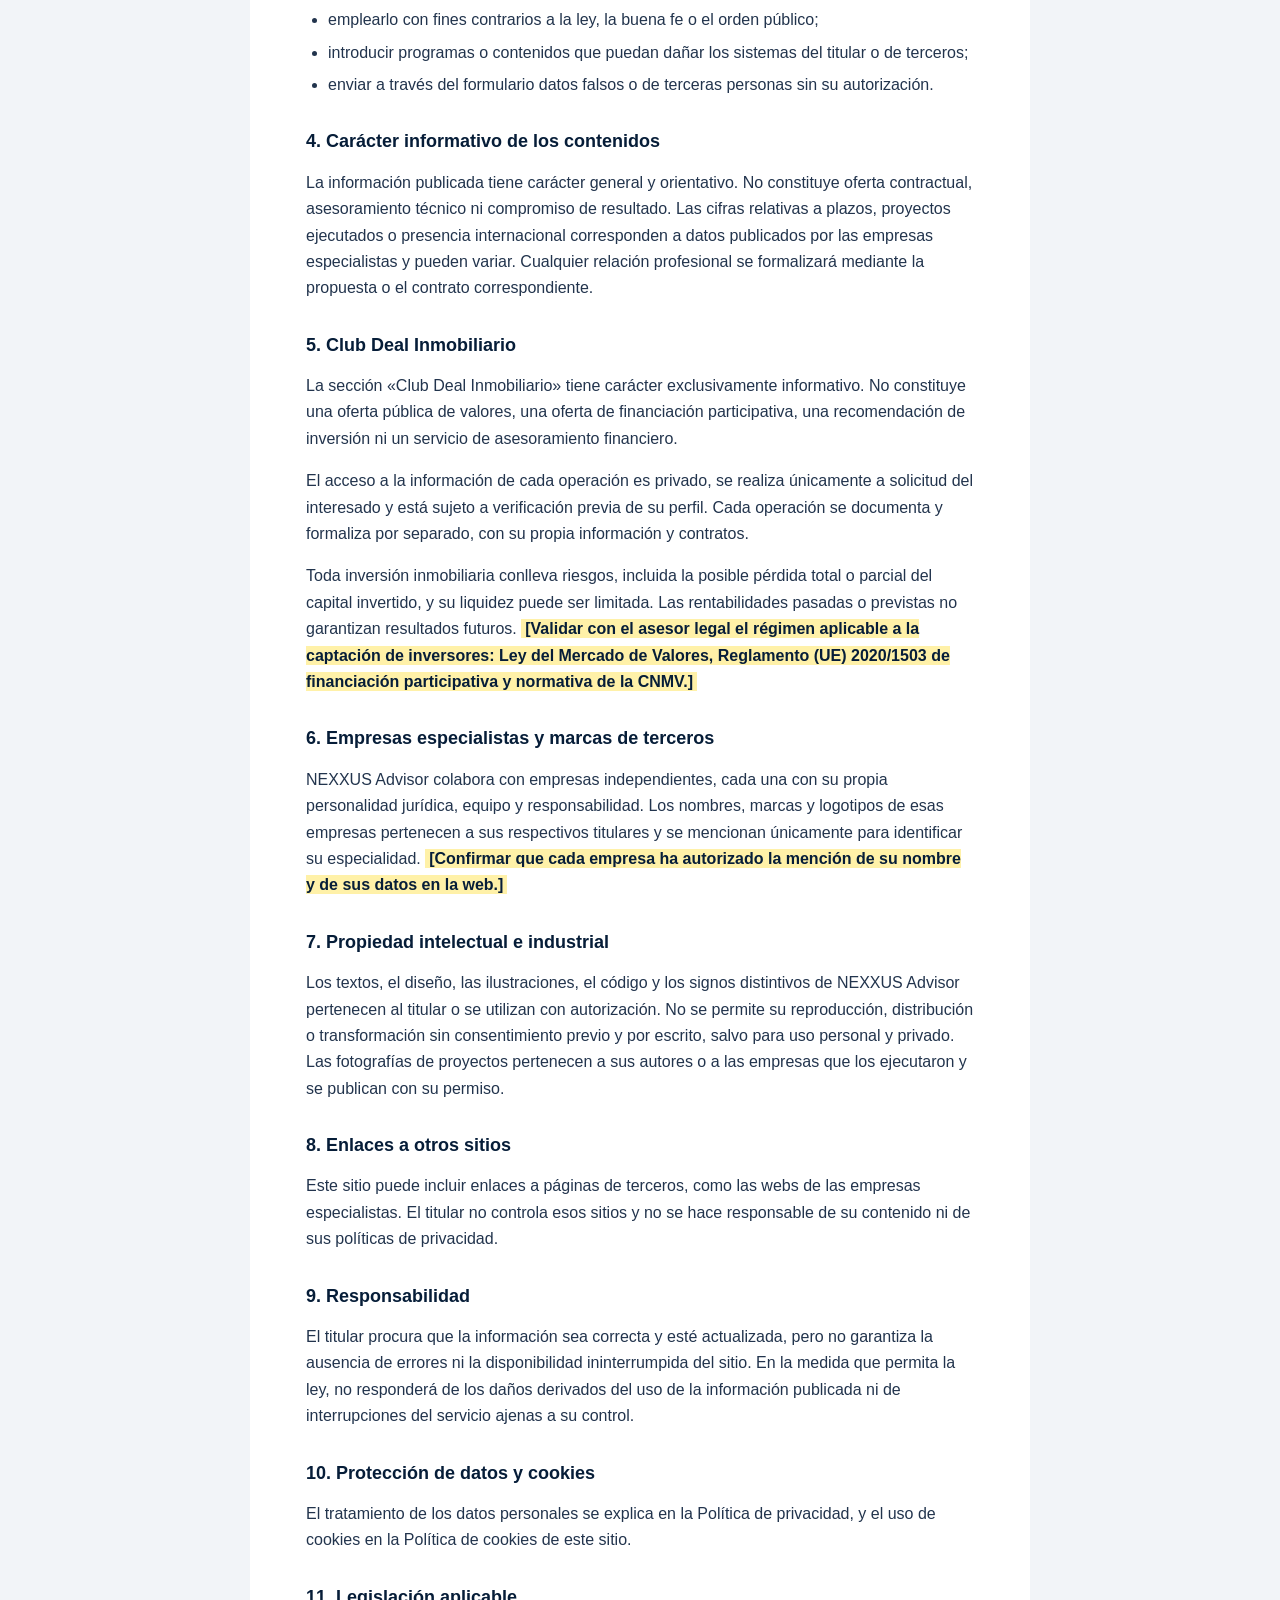
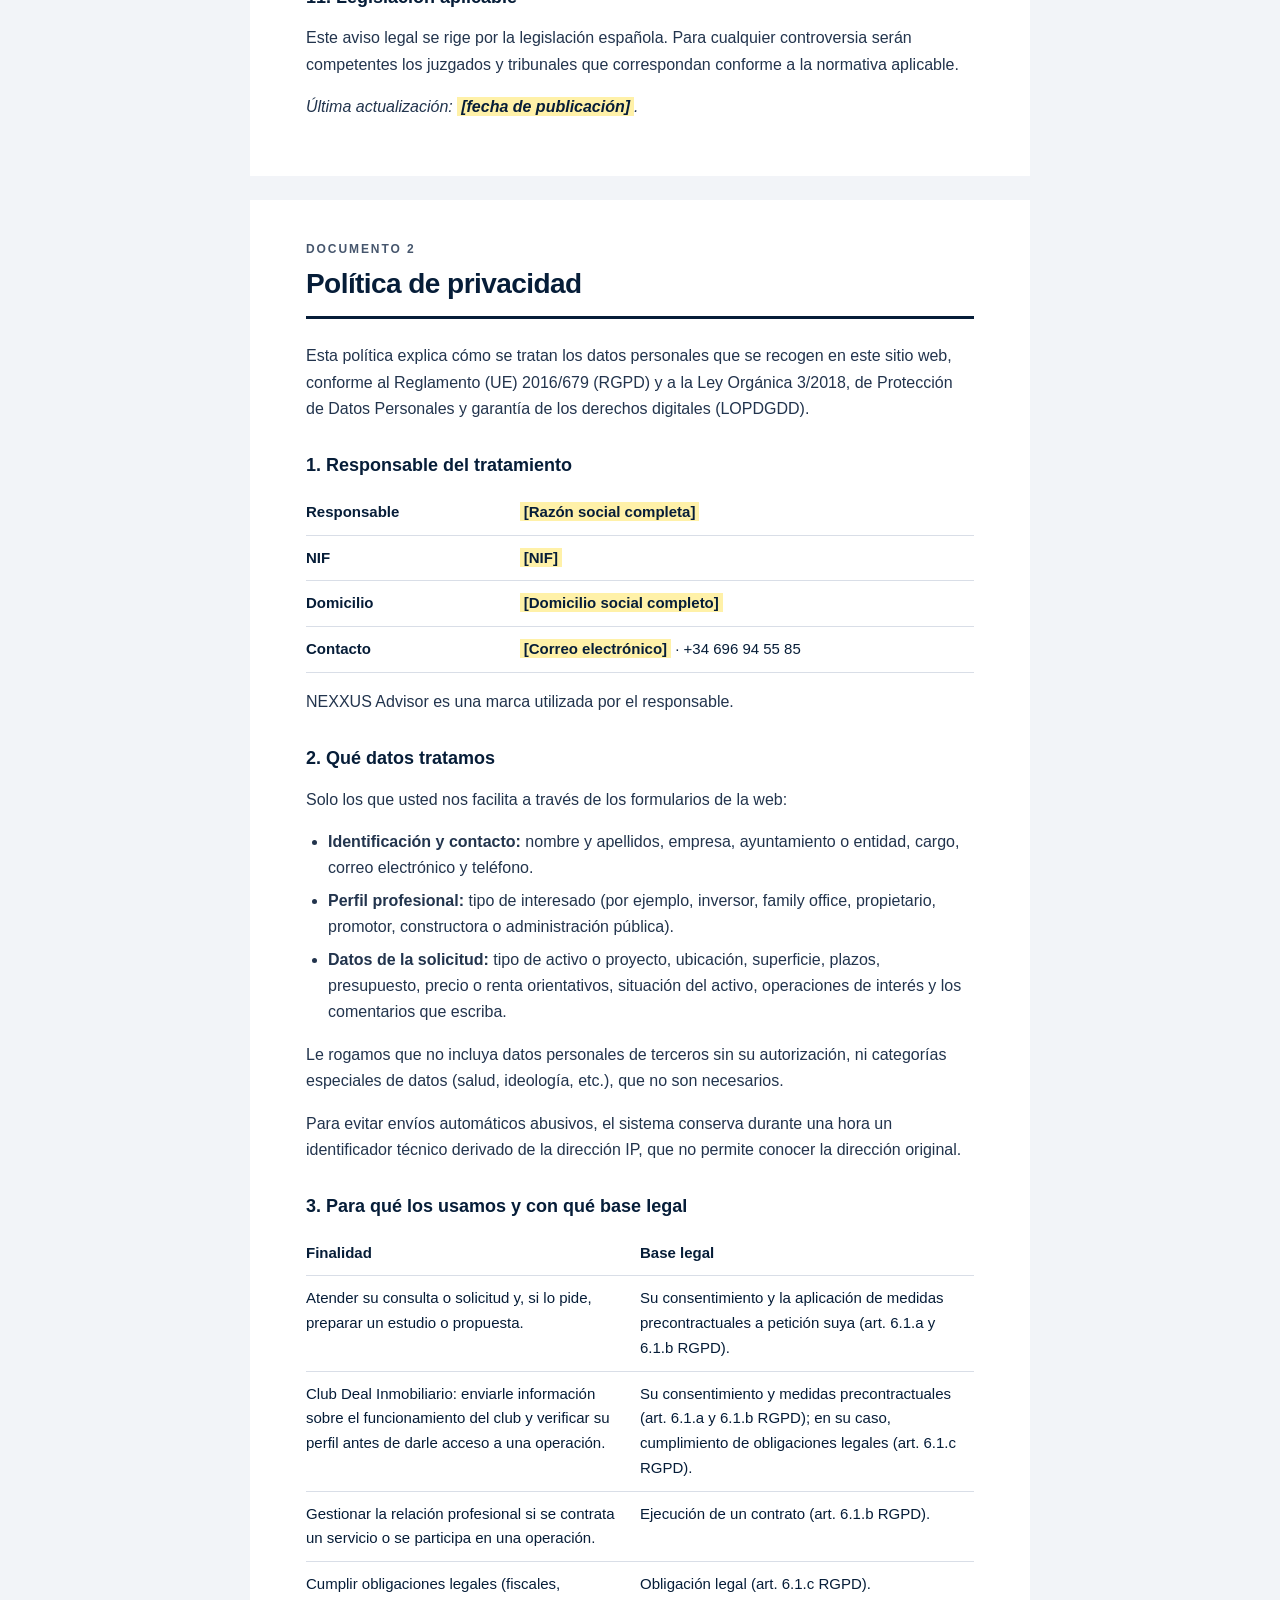
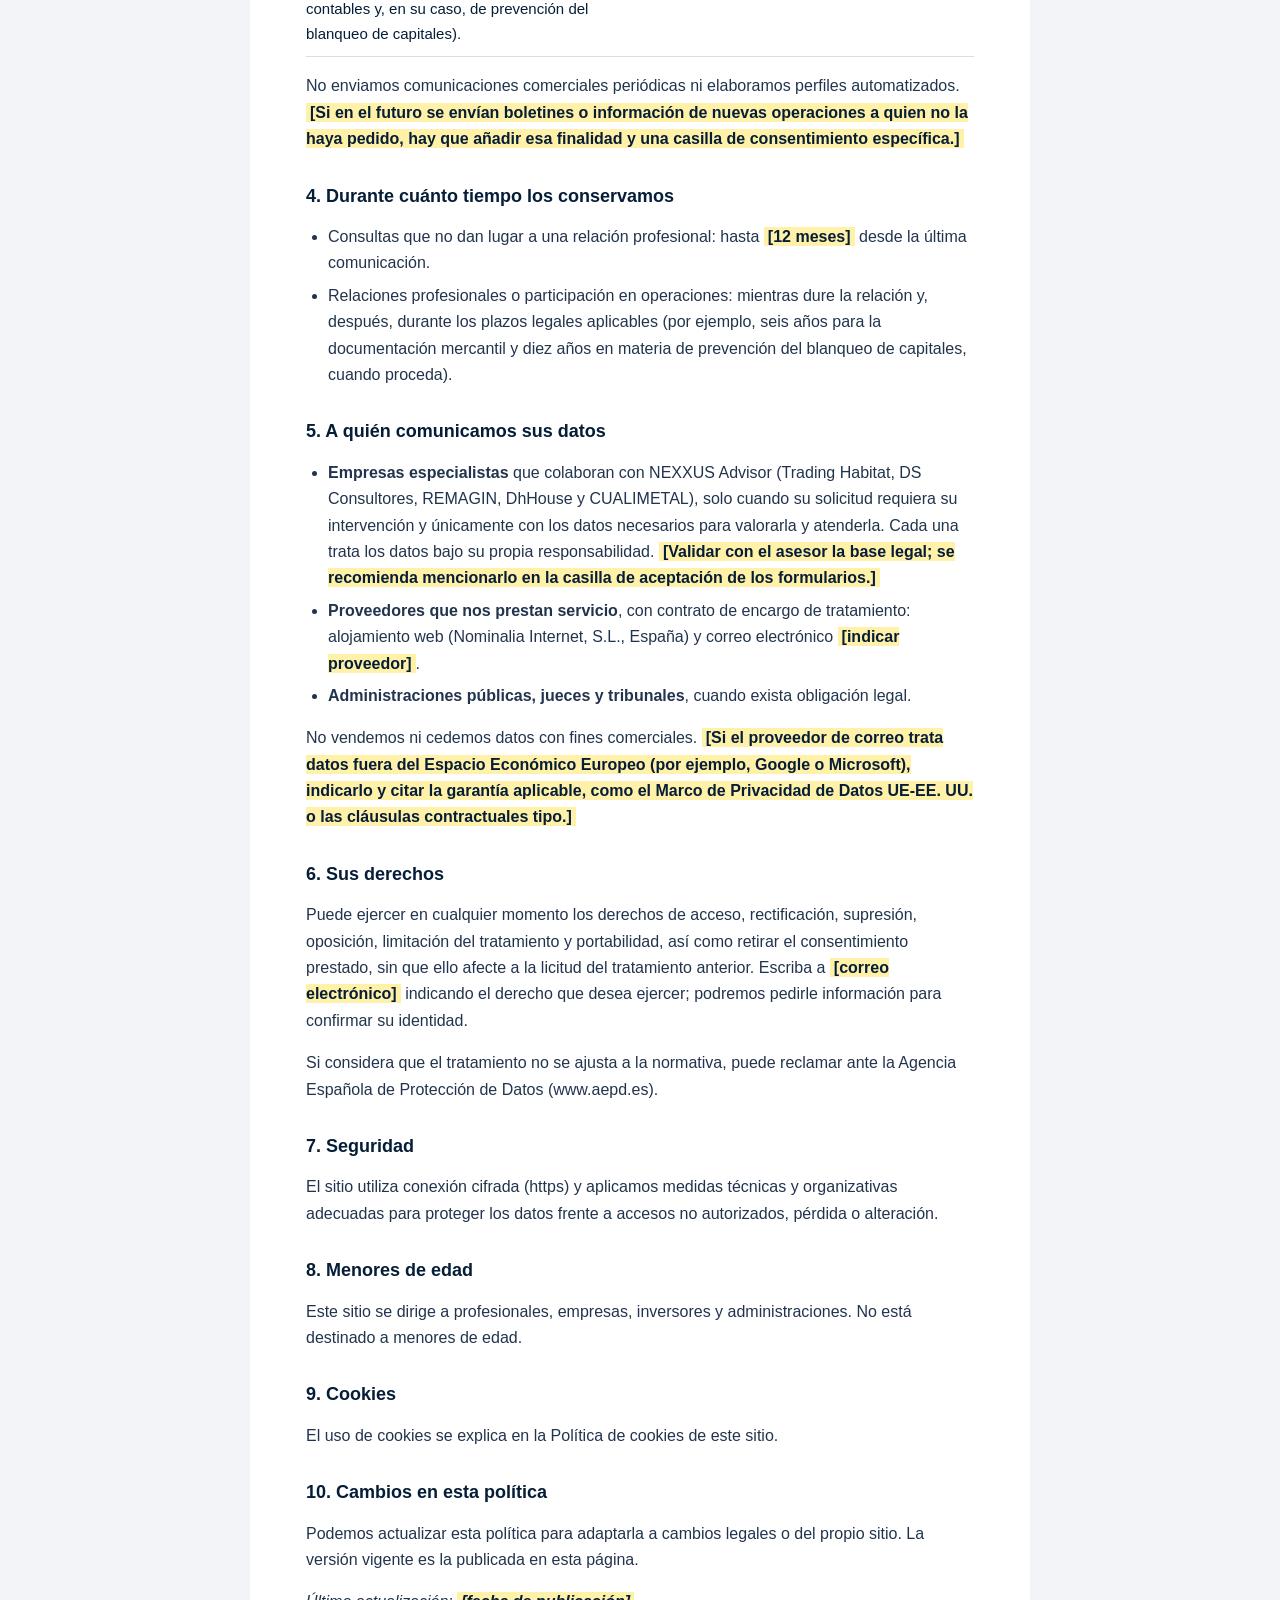
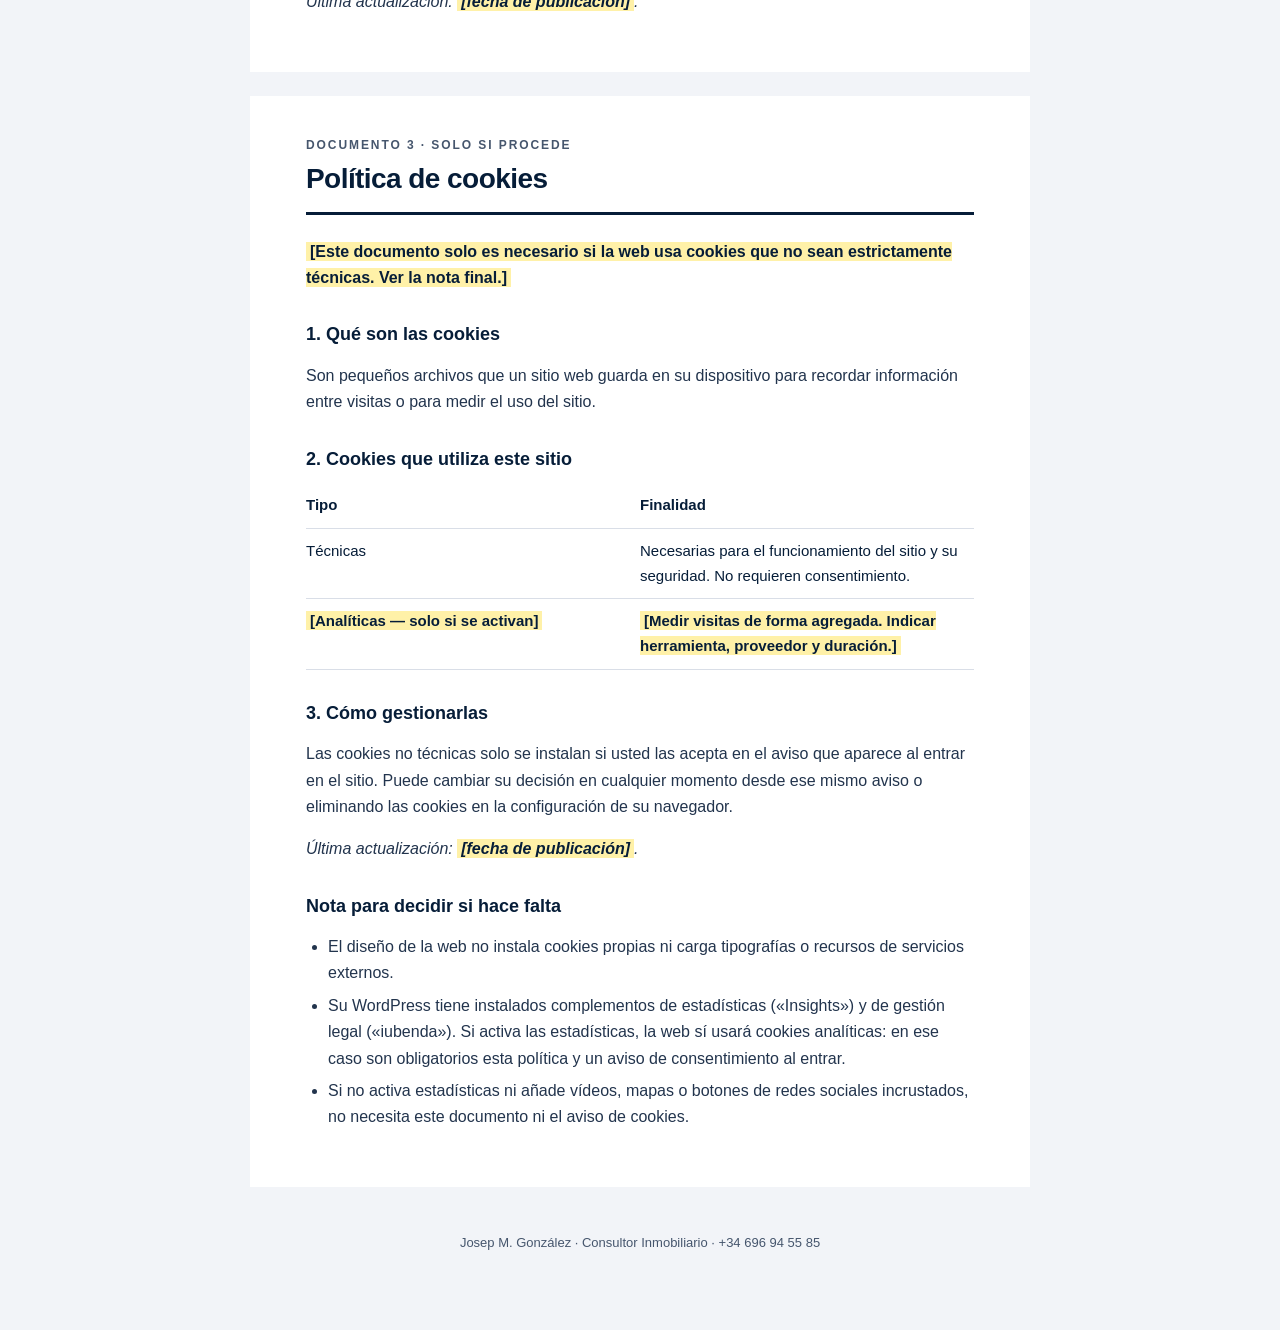
==== commit 37b5c042: "Update the draft privacy policy to cover all live forms and the Club Deal Co-Authored-By: Claude Opu" ====
--- a/nexxus-wordpress/legal/borradores-legales.html
+++ b/nexxus-wordpress/legal/borradores-legales.html
@@ -116,59 +116,66 @@
 	<p class="k">Documento 2</p>
 	<h1>Política de privacidad</h1>
 
-	<p>Esta política explica cómo se tratan los datos personales recogidos en este sitio web, conforme al Reglamento (UE) 2016/679 (RGPD) y a la Ley Orgánica 3/2018, de Protección de Datos Personales y garantía de los derechos digitales.</p>
+	<p>Esta política explica cómo se tratan los datos personales que se recogen en este sitio web, conforme al Reglamento (UE) 2016/679 (RGPD) y a la Ley Orgánica 3/2018, de Protección de Datos Personales y garantía de los derechos digitales (LOPDGDD).</p>
 
 	<h2>1. Responsable del tratamiento</h2>
 	<table>
-		<tr><th>Responsable</th><td><mark>[Razón social completa de la sociedad titular]</mark></td></tr>
+		<tr><th>Responsable</th><td><mark>[Razón social completa]</mark></td></tr>
 		<tr><th>NIF</th><td><mark>[NIF]</mark></td></tr>
 		<tr><th>Domicilio</th><td><mark>[Domicilio social completo]</mark></td></tr>
-		<tr><th>Contacto para privacidad</th><td><mark>[Correo electrónico]</mark> · +34 696 94 55 85</td></tr>
-	</table>
-
-	<h2>2. Qué datos se recogen</h2>
-	<p>Únicamente los que usted facilita en el formulario de contacto:</p>
-	<ul>
-		<li>nombre y apellidos;</li>
-		<li>empresa u organismo (opcional);</li>
-		<li>correo electrónico;</li>
-		<li>teléfono (opcional);</li>
-		<li>tipo de proyecto y el contenido de su mensaje.</li>
-	</ul>
-	<p>Para evitar envíos automáticos abusivos, el sistema registra durante una hora un identificador técnico derivado de la dirección IP, que no permite conocer la dirección original.</p>
-
-	<h2>3. Para qué se usan y con qué base legal</h2>
+		<tr><th>Contacto</th><td><mark>[Correo electrónico]</mark> · +34 696 94 55 85</td></tr>
+	</table>
+	<p>NEXXUS Advisor es una marca utilizada por el responsable.</p>
+
+	<h2>2. Qué datos tratamos</h2>
+	<p>Solo los que usted nos facilita a través de los formularios de la web:</p>
+	<ul>
+		<li><strong>Identificación y contacto:</strong> nombre y apellidos, empresa, ayuntamiento o entidad, cargo, correo electrónico y teléfono.</li>
+		<li><strong>Perfil profesional:</strong> tipo de interesado (por ejemplo, inversor, family office, propietario, promotor, constructora o administración pública).</li>
+		<li><strong>Datos de la solicitud:</strong> tipo de activo o proyecto, ubicación, superficie, plazos, presupuesto, precio o renta orientativos, situación del activo, operaciones de interés y los comentarios que escriba.</li>
+	</ul>
+	<p>Le rogamos que no incluya datos personales de terceros sin su autorización, ni categorías especiales de datos (salud, ideología, etc.), que no son necesarios.</p>
+	<p>Para evitar envíos automáticos abusivos, el sistema conserva durante una hora un identificador técnico derivado de la dirección IP, que no permite conocer la dirección original.</p>
+
+	<h2>3. Para qué los usamos y con qué base legal</h2>
 	<table>
 		<tr><th>Finalidad</th><th>Base legal</th></tr>
-		<tr><td>Responder a su consulta y, si lo solicita, preparar una propuesta.</td><td>Su consentimiento y la aplicación de medidas precontractuales a petición suya (art. 6.1.a y 6.1.b RGPD).</td></tr>
-		<tr><td>Mantener la relación profesional si llega a contratarse un servicio.</td><td>Ejecución de un contrato (art. 6.1.b RGPD).</td></tr>
-		<tr><td>Cumplir obligaciones legales, por ejemplo fiscales o contables.</td><td>Obligación legal (art. 6.1.c RGPD).</td></tr>
-	</table>
-	<p>No se envían comunicaciones comerciales periódicas ni se elaboran perfiles. <mark>[Si en el futuro se envían boletines o campañas, hay que añadir esa finalidad y una casilla de consentimiento específica.]</mark></p>
-
-	<h2>4. Durante cuánto tiempo se conservan</h2>
-	<p>Los datos se conservan el tiempo necesario para atender su consulta. Si no se establece una relación profesional, se suprimen en un plazo máximo de <mark>[12 meses — confirmar plazo]</mark>. Si se contrata un servicio, se conservan mientras dure la relación y, después, durante los plazos legales de prescripción.</p>
-
-	<h2>5. A quién se comunican</h2>
-	<ul>
-		<li><strong>Empresas especialistas.</strong> Cuando su consulta requiera la intervención de una de las empresas que colaboran con NEXXUS Advisor, sus datos de contacto y la descripción del proyecto podrán comunicarse a esa empresa, únicamente para valorar y atender su solicitud. <mark>[Validar con el asesor: base legal de esta comunicación y si conviene pedir un consentimiento expreso en el formulario.]</mark></li>
-		<li><strong>Proveedores que prestan servicio al responsable</strong>, con los que existe el correspondiente contrato de encargo: alojamiento web (Nominalia Internet, S.L.) y correo electrónico <mark>[indicar proveedor de correo]</mark>.</li>
-		<li><strong>Administraciones públicas y tribunales</strong>, cuando exista obligación legal.</li>
-	</ul>
-	<p>No se venden datos a terceros. <mark>[Confirmar si algún proveedor trata datos fuera del Espacio Económico Europeo; en ese caso hay que indicarlo junto con las garantías aplicadas.]</mark></p>
+		<tr><td>Atender su consulta o solicitud y, si lo pide, preparar un estudio o propuesta.</td><td>Su consentimiento y la aplicación de medidas precontractuales a petición suya (art. 6.1.a y 6.1.b RGPD).</td></tr>
+		<tr><td>Club Deal Inmobiliario: enviarle información sobre el funcionamiento del club y verificar su perfil antes de darle acceso a una operación.</td><td>Su consentimiento y medidas precontractuales (art. 6.1.a y 6.1.b RGPD); en su caso, cumplimiento de obligaciones legales (art. 6.1.c RGPD).</td></tr>
+		<tr><td>Gestionar la relación profesional si se contrata un servicio o se participa en una operación.</td><td>Ejecución de un contrato (art. 6.1.b RGPD).</td></tr>
+		<tr><td>Cumplir obligaciones legales (fiscales, contables y, en su caso, de prevención del blanqueo de capitales).</td><td>Obligación legal (art. 6.1.c RGPD).</td></tr>
+	</table>
+	<p>No enviamos comunicaciones comerciales periódicas ni elaboramos perfiles automatizados. <mark>[Si en el futuro se envían boletines o información de nuevas operaciones a quien no la haya pedido, hay que añadir esa finalidad y una casilla de consentimiento específica.]</mark></p>
+
+	<h2>4. Durante cuánto tiempo los conservamos</h2>
+	<ul>
+		<li>Consultas que no dan lugar a una relación profesional: hasta <mark>[12 meses]</mark> desde la última comunicación.</li>
+		<li>Relaciones profesionales o participación en operaciones: mientras dure la relación y, después, durante los plazos legales aplicables (por ejemplo, seis años para la documentación mercantil y diez años en materia de prevención del blanqueo de capitales, cuando proceda).</li>
+	</ul>
+
+	<h2>5. A quién comunicamos sus datos</h2>
+	<ul>
+		<li><strong>Empresas especialistas</strong> que colaboran con NEXXUS Advisor (Trading Habitat, DS Consultores, REMAGIN, DhHouse y CUALIMETAL), solo cuando su solicitud requiera su intervención y únicamente con los datos necesarios para valorarla y atenderla. Cada una trata los datos bajo su propia responsabilidad. <mark>[Validar con el asesor la base legal; se recomienda mencionarlo en la casilla de aceptación de los formularios.]</mark></li>
+		<li><strong>Proveedores que nos prestan servicio</strong>, con contrato de encargo de tratamiento: alojamiento web (Nominalia Internet, S.L., España) y correo electrónico <mark>[indicar proveedor]</mark>.</li>
+		<li><strong>Administraciones públicas, jueces y tribunales</strong>, cuando exista obligación legal.</li>
+	</ul>
+	<p>No vendemos ni cedemos datos con fines comerciales. <mark>[Si el proveedor de correo trata datos fuera del Espacio Económico Europeo (por ejemplo, Google o Microsoft), indicarlo y citar la garantía aplicable, como el Marco de Privacidad de Datos UE-EE. UU. o las cláusulas contractuales tipo.]</mark></p>
 
 	<h2>6. Sus derechos</h2>
-	<p>Puede ejercer en cualquier momento los derechos de acceso, rectificación, supresión, oposición, limitación del tratamiento y portabilidad, así como retirar el consentimiento prestado, escribiendo a <mark>[correo electrónico]</mark> e indicando el derecho que desea ejercer. Podrá solicitarse la información necesaria para confirmar su identidad.</p>
-	<p>Si considera que el tratamiento no se ajusta a la normativa, puede presentar una reclamación ante la Agencia Española de Protección de Datos (www.aepd.es).</p>
+	<p>Puede ejercer en cualquier momento los derechos de acceso, rectificación, supresión, oposición, limitación del tratamiento y portabilidad, así como retirar el consentimiento prestado, sin que ello afecte a la licitud del tratamiento anterior. Escriba a <mark>[correo electrónico]</mark> indicando el derecho que desea ejercer; podremos pedirle información para confirmar su identidad.</p>
+	<p>Si considera que el tratamiento no se ajusta a la normativa, puede reclamar ante la Agencia Española de Protección de Datos (www.aepd.es).</p>
 
 	<h2>7. Seguridad</h2>
-	<p>El sitio utiliza conexión cifrada (https) y se aplican medidas técnicas y organizativas razonables para proteger los datos frente a accesos no autorizados, pérdida o alteración.</p>
+	<p>El sitio utiliza conexión cifrada (https) y aplicamos medidas técnicas y organizativas adecuadas para proteger los datos frente a accesos no autorizados, pérdida o alteración.</p>
 
 	<h2>8. Menores de edad</h2>
-	<p>Este sitio se dirige a profesionales, empresas y administraciones. No está destinado a menores de edad y no se recogen conscientemente datos de menores.</p>
-
-	<h2>9. Cambios en esta política</h2>
-	<p>Esta política puede actualizarse para reflejar cambios legales o del propio sitio. La versión vigente es la publicada en esta página.</p>
+	<p>Este sitio se dirige a profesionales, empresas, inversores y administraciones. No está destinado a menores de edad.</p>
+
+	<h2>9. Cookies</h2>
+	<p>El uso de cookies se explica en la Política de cookies de este sitio.</p>
+
+	<h2>10. Cambios en esta política</h2>
+	<p>Podemos actualizar esta política para adaptarla a cambios legales o del propio sitio. La versión vigente es la publicada en esta página.</p>
 
 	<p><em>Última actualización: <mark>[fecha de publicación]</mark>.</em></p>
 </article>
